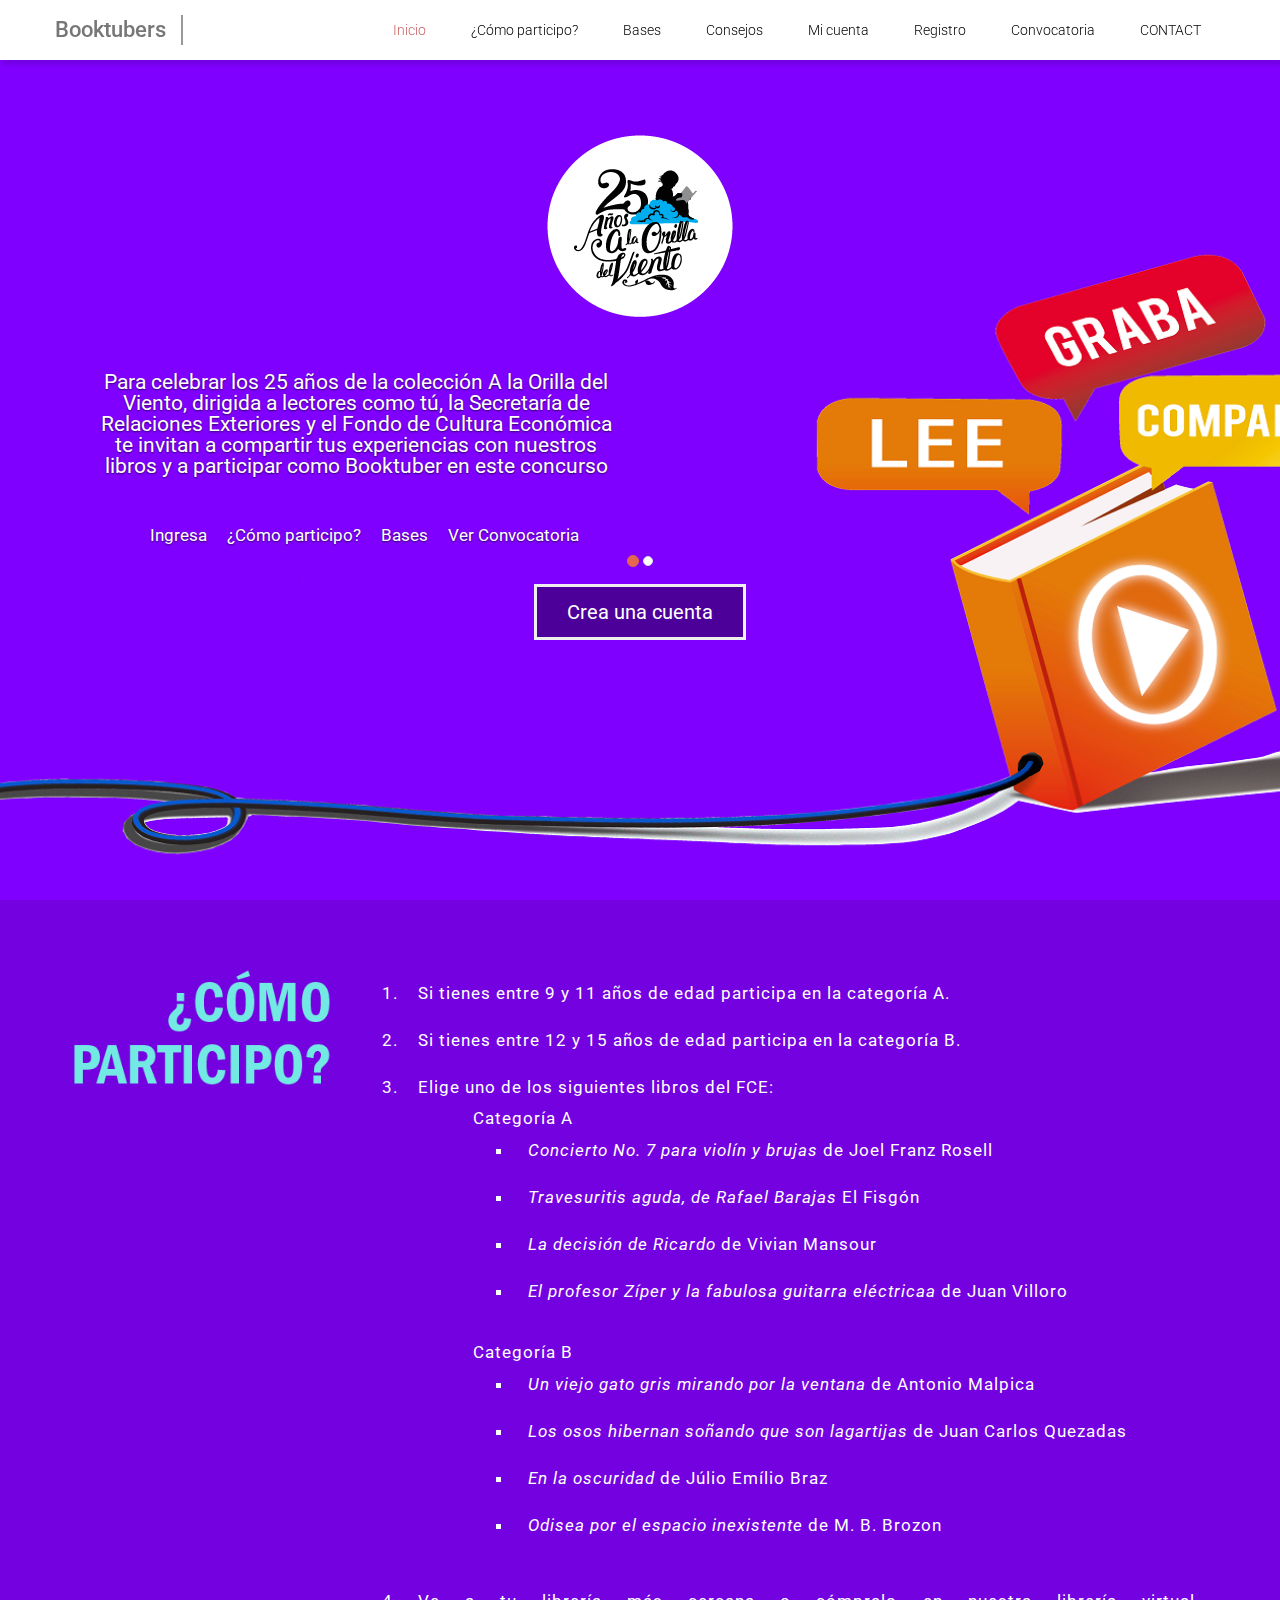
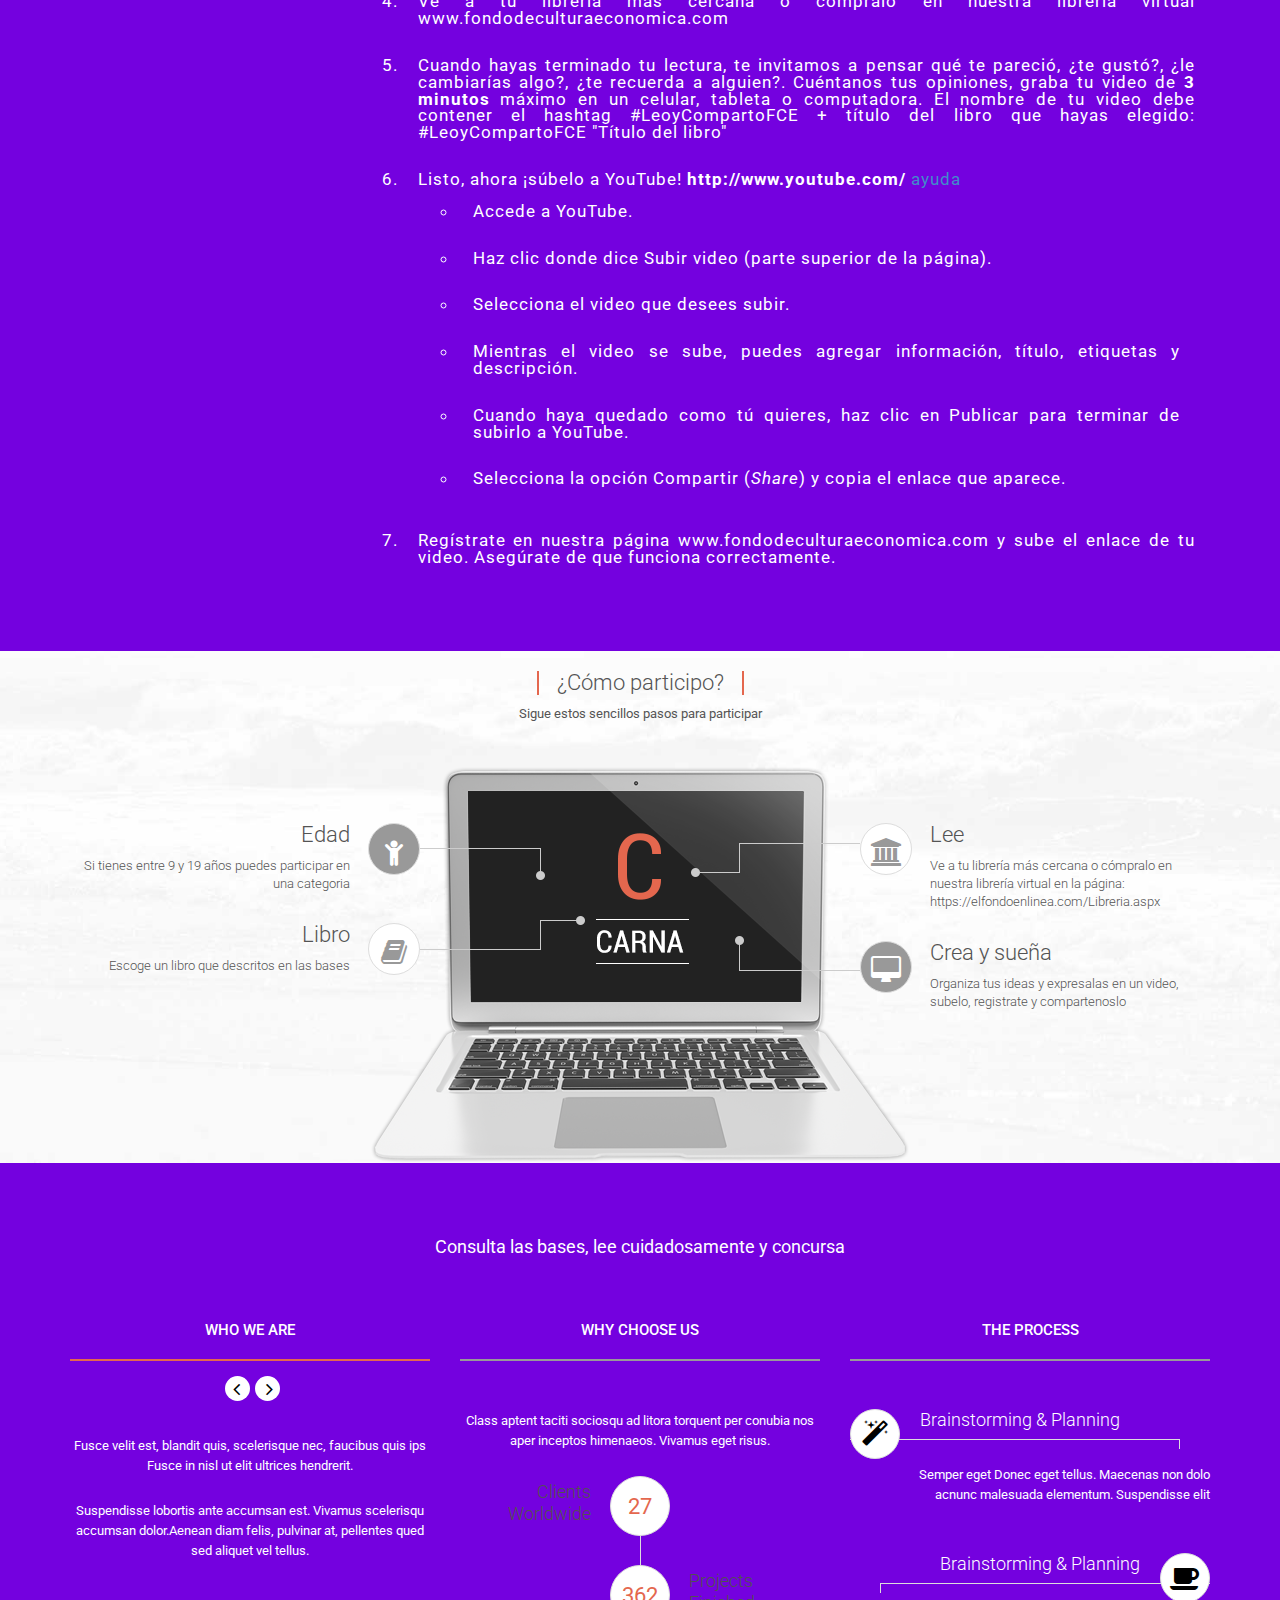
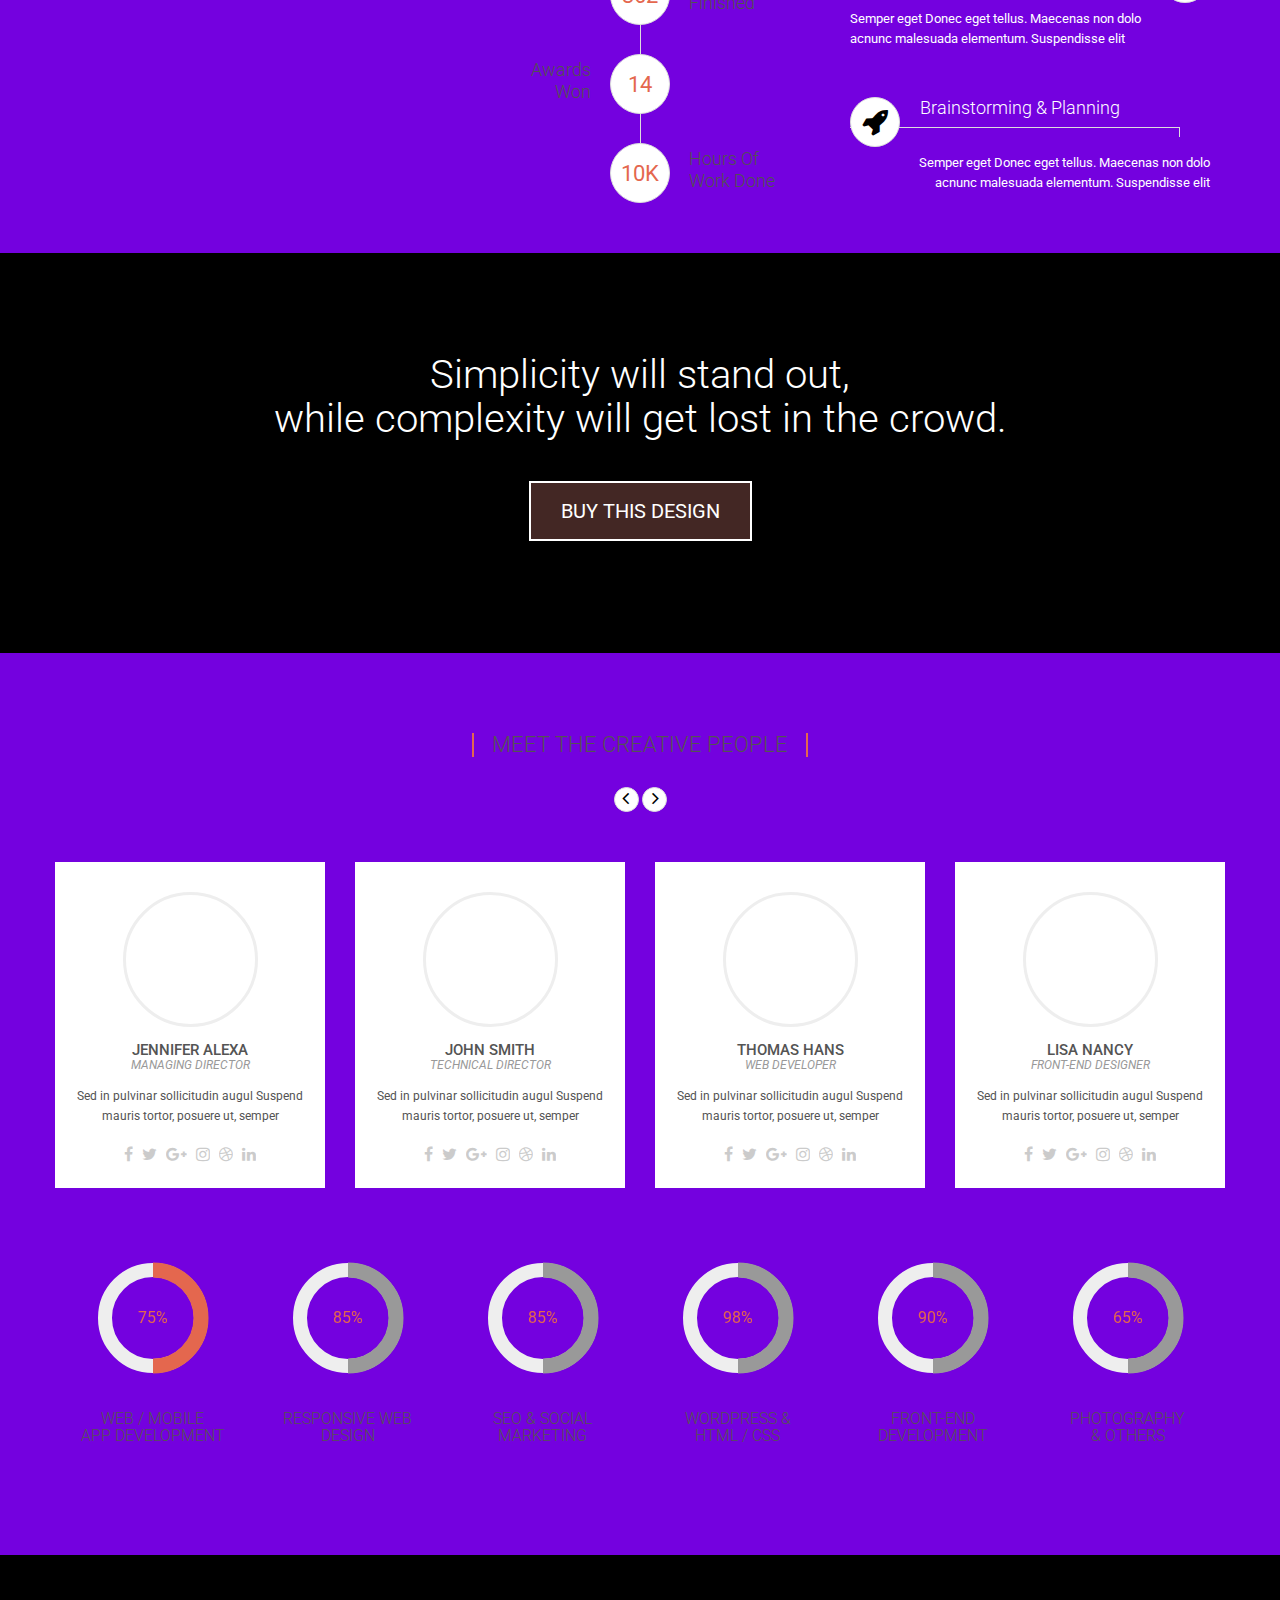
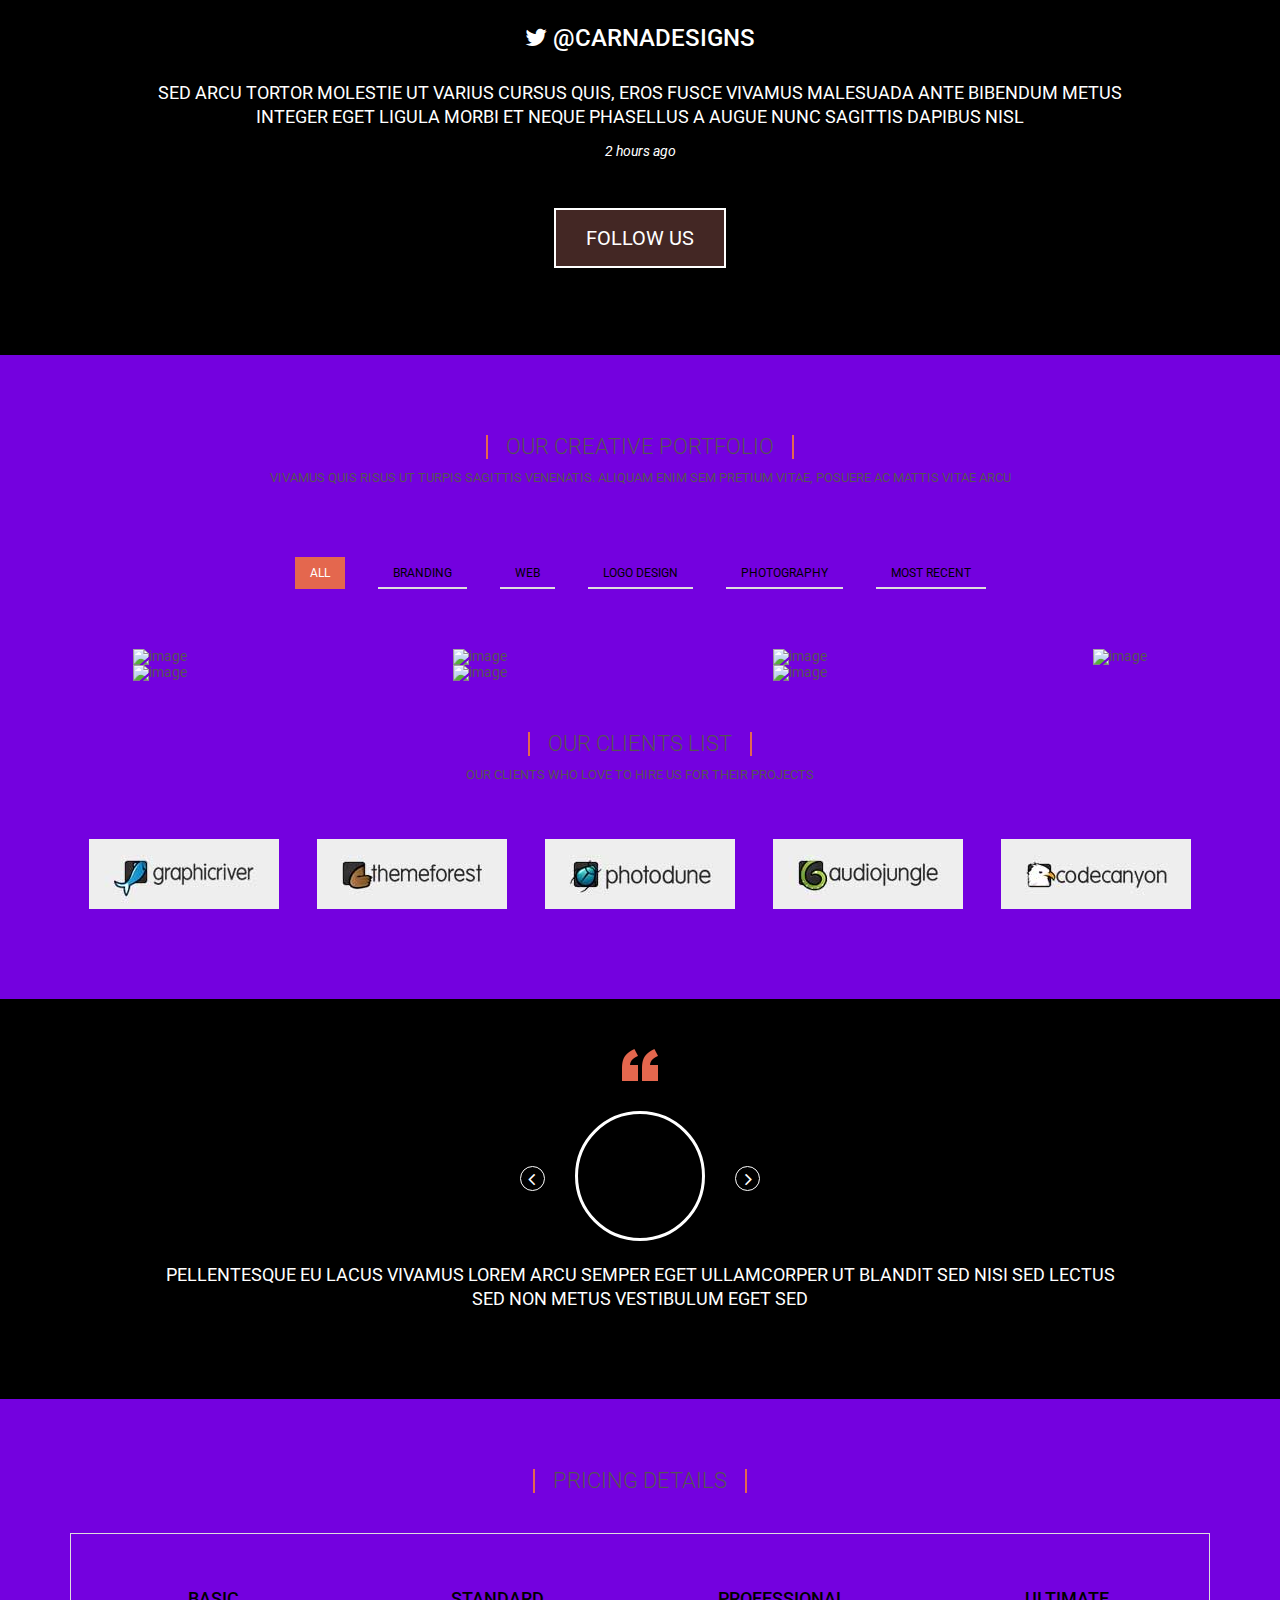
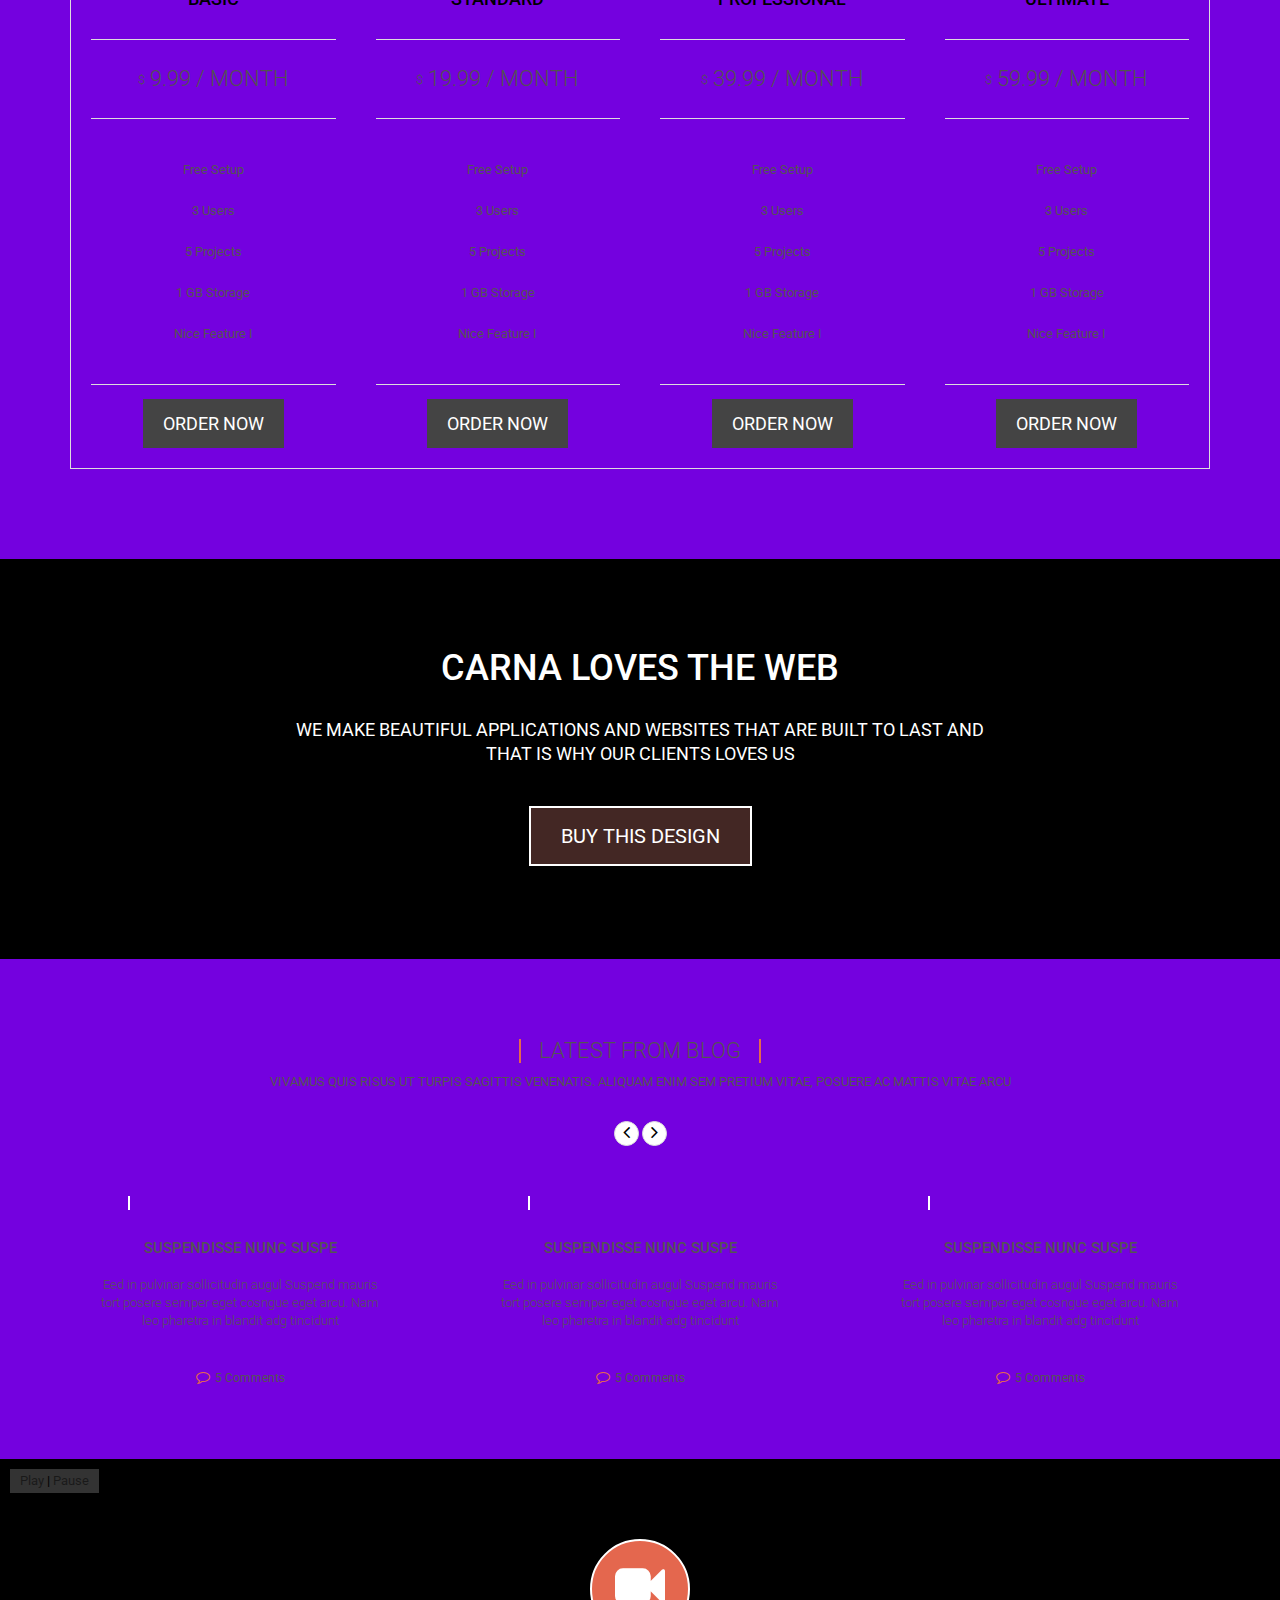
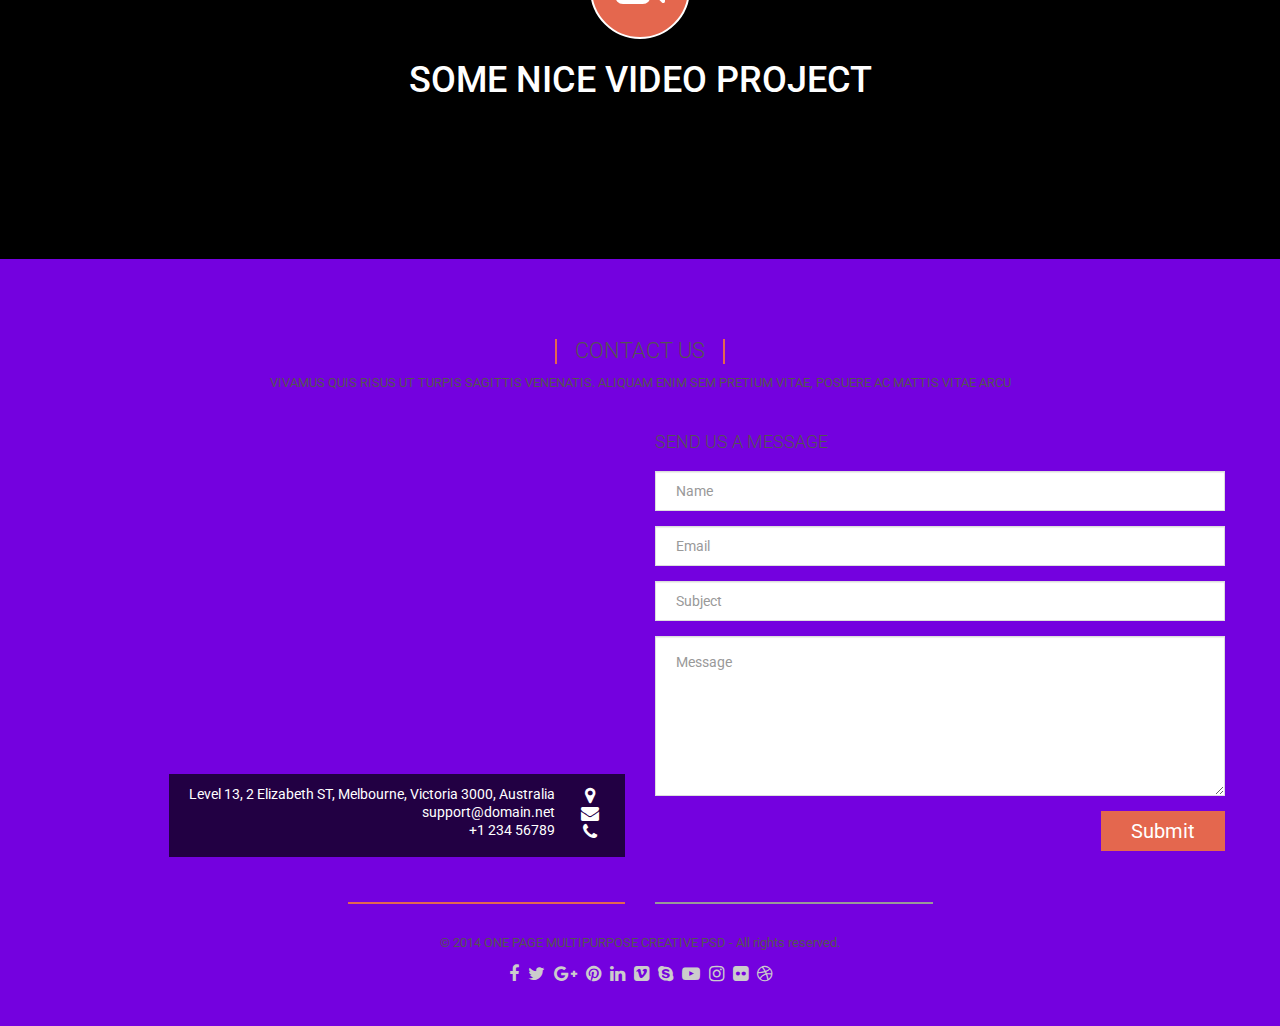
==== pp/index.html @ 2f768684 "pp" ====
<!DOCTYPE html>
<html lang="es">
<head>
<meta http-equiv="content-type" content="text/html; charset=UTF-8">
<!-- Mobile Specific -->
<meta name="viewport" content="width=device-width, initial-scale=1, maximum-scale=1.0, user-scalable=no">
<link rel="shortcut icon" href="images/favicon.png">
<title>Booktubers</title>
<!-- Bootstrap core CSS -->
<link href="css/bootstrap.min.css" rel="stylesheet">

<!-- Just for debugging purposes. Don't actually copy this line! -->
<!--[if lt IE 9]><script src="js/ie8-responsive-file-warning.js"></script><![endif]-->
<!-- HTML5 shim and Respond.js IE8 support of HTML5 elements and media queries -->
<!--[if lt IE 9]>
      <script src="https://oss.maxcdn.com/libs/html5shiv/3.7.0/html5shiv.js"></script>
      <script src="https://oss.maxcdn.com/libs/respond.js/1.4.2/respond.min.js"></script>
    <![endif]-->
<!-- Google Fonts -->
<link href='http://fonts.googleapis.com/css?family=Roboto:400,100italic,300,300italic,400italic,500,500italic,700,700italic,900,900italic' rel='stylesheet' type='text/css'>

<!-- FontAweasome Icon -->
<link  href="css/font-awesome.min.css" rel="stylesheet">
<!-- Custom styles for this template -->
<link href="css/jquery.circliful.css" rel="stylesheet" type="text/css" />
<link href="css/style.css" rel="stylesheet" type="text/css" >
<link href="css/booktubers.css" rel="stylesheet">
</head>
<!-- NAVBAR
================================================== -->
<body>
<div class="navbar-wrapper">
  <div class="navbar navbar-default navbar-static-top" role="navigation">
    <div class="container">
      <div class="navbar-header">
        <button type="button" class="navbar-toggle" data-toggle="collapse" data-target=".navbar-collapse"> <span class="sr-only">Toggle navigation</span> <span class="icon-bar"></span> <span class="icon-bar"></span> <span class="icon-bar"></span> </button>
        <a class="navbar-brand" href="#homeSlider">Booktubers</a> </div>
      <div class="navbar-collapse collapse">
        <ul class="nav navbar-nav">
          <li><a href="#home">Inicio</a></li>
          <li><a href="#comop">¿Cómo participo?</a></li>
          <li><a href="#about">Bases</a></li>
          <li><a href="#team">Consejos</a></li>
          <li><a href="#portfolio">Mi cuenta</a></li>
          <li><a href="#parice">Registro</a></li>
          <li><a href="#blog">Convocatoria</a></li>
          <li><a href="#contact">CONTACT</a></li>
        </ul>
      </div>
    </div>
  </div>
</div>

<!-- Carousel
    images 1600x887================================================== -->

<div id="home">
  <div id="homeSlider" class="carousel slide" data-ride="carousel">
    <div class="carousel-inner">
      <div class="item active" style="background-image:url(images/Recursos/Librito-BT.png);">
        <div class="container">
          <div class="carousel-caption">
            <div class="slide-logo"><img src="images/Recursos/logo-nav.png" alt=""></div>
            <div class="texto-intr">
              <p class="sltext">Para celebrar los 25 años de la colección A la Orilla del Viento, dirigida a lectores como tú, la Secretaría de Relaciones Exteriores y el Fondo de Cultura Económica te invitan a compartir tus experiencias con nuestros libros y a participar como Booktuber en este concurso</p>
              <ul class="lista-nav">
                <li><a href="#">Ingresa</a></li>
                <li><a href="#comop">¿Cómo participo?</a></li>
                <li><a href="#">Bases</a></li>
                <li><a href="#">Ver Convocatoria</a></li>
              </ul>
            </div>
            <a class="getst" href="#" role="button">Crea una cuenta</a> </div>
        </div>
      </div>
      <div class="item" style="background-image:url(images/Recursos/Librito-BT.png);">
        <div class="container">
          <div class="carousel-caption">
            <div class="slide-logo"><img src="images/Recursos/logo-nav.png" alt=""></div>
            <div class="texto-intr">
              <p class="sltext"><ul>
                <li><a href="#">Ingresa</a></li>
                <li><a href="#comop">¿Cómo participo?</a></li>
                <li><a href="#">Bases</a></li>
                <li><a href="#">Ver Convocatoria</a></li>
              </ul></p>
            </div>
            <a class="getst" href="#" role="button">Ver convocatoria</a> </div>
        </div>
      </div>
    </div>
    <!-- Indicators -->
    <ol class="carousel-indicators">
      <li data-target="#homeSlider" data-slide-to="0" class="active"></li>
      <li data-target="#homeSlider" data-slide-to="1"></li>
    </ol>
  </div>
</div>
<!-- /carousel Close -->

<!-- Service Section
    ================================================== -->
<div class="services" id="comop">
  <div class="container">
    <div class="row">
      <div class="col-md-3">
        <img src="images/Recursos/Como2016.png" alt="">
      </div>
      <div class="col-md-9">
        <div class="txt-como">
          <ol>
          	                <li> Si tienes entre 9 y 11 años de edad participa en la categoría A.</li>
          	                <li> Si tienes entre 12 y 15 años de edad participa en la categoría B.</li>
          	                <li> Elige uno de los siguientes libros del FCE:
          		                <ul style=" list-style: none;">
          			                <li><span class="rojo">Categoría A</span>
          				                <ul class="books">
          					                <li><a target="_blank" href="https://www.fondodeculturaeconomica.com/DetalleEd.aspx?ctit=100403L"><i>Concierto No. 7 para violín y brujas</i> de Joel Franz Rosell</a></li>
          					                <li><a target="_blank" href="https://www.fondodeculturaeconomica.com/DetalleEd.aspx?ctit=100338L"><i>Travesuritis aguda, de Rafael Barajas</i> El Fisgón</a></li>
          					                <li><a target="_blank" href="https://www.fondodeculturaeconomica.com/DetalleEd.aspx?ctit=100414L"><i>La decisión de Ricardo</i> de Vivian Mansour</a></li>
          					                <li><a target="_blank" href="https://www.fondodeculturaeconomica.com/DetalleEd.aspx?ctit=100412L"><i>El profesor Zíper y la fabulosa guitarra eléctricaa</i> de Juan Villoro </a></li>
          				                </ul>
          			                <li><span class="rojo">Categoría B</span>
          				                <ul class="books">
          					                <li><a target="_blank" href="https://www.fondodeculturaeconomica.com/DetalleEd.aspx?ctit=100405L"><i>Un viejo gato gris mirando por la ventana</i> de Antonio Malpica</a></li>
          					                <li><a target="_blank" href="https://www.fondodeculturaeconomica.com/DetalleEd.aspx?ctit=100405L"><i>Los osos hibernan soñando que son lagartijas</i> de Juan Carlos Quezadas</a></li>
          					                <li><a target="_blank" href="https://www.fondodeculturaeconomica.com/DetalleEd.aspx?ctit=102700D"><i>En la oscuridad</i> de Júlio Emílio Braz</a></li>
          					                <li><a target="_blank" href="https://www.fondodeculturaeconomica.com/DetalleEd.aspx?ctit=100223L"><i>Odisea por el espacio inexistente</i> de M. B. Brozon</a></li>
          				                </ul>
          			                </li>
          		                </ul>
          	                </li>
          	                <li> Ve a tu librería más cercana o cómpralo en nuestra librería virtual www.fondodeculturaeconomica.com</li>
          	                <li> Cuando hayas terminado tu lectura, te invitamos a pensar qué te pareció, ¿te gustó?, ¿le cambiarías algo?, ¿te recuerda a alguien?. Cuéntanos tus opiniones, graba tu video de <b>3 minutos</b> máximo en un celular, tableta o computadora. El nombre de tu video debe contener el hashtag #LeoyCompartoFCE + título del libro que hayas elegido: #LeoyCompartoFCE "Título del libro"</li>
          	                <li> Listo, ahora ¡súbelo a YouTube! <b>http://www.youtube.com/</b>  <a href="https://support.google.com/youtube/answer/57407?hl=mx" target="_blank" class="ayuda">ayuda</a>
          		                <ul>
          			                <li>Accede a YouTube.</li>
          			                <li>Haz clic donde dice Subir video (parte superior de la página).</li>
          			                <li>Selecciona el video que desees subir.</li>
          			                <li>Mientras el video se sube, puedes agregar información, título, etiquetas y descripción.</li>
          			                <li>Cuando haya quedado como tú quieres, haz clic en Publicar para terminar de subirlo a YouTube.</li>
                                      <li>Selecciona la opción Compartir (<i>Share</i>) y copia el enlace que aparece.</li>
          		                </ul>
          	                </li>
          	                <li> Regístrate en nuestra página www.fondodeculturaeconomica.com y sube el enlace de tu video.
                                  Asegúrate de que funciona correctamente.

          	                </li>
                          <ol>

        </div>
      </div>
    </div>
  </div>
  <div class="feature">
    <div class="container">
      <div class="head_section">
        <h2>¿Cómo participo?</h2>
        <p>Sigue estos sencillos pasos para participar</p>
      </div>
      <div class="feature-content">
        <div class="feature_list left">
          <ul>
            <li class="line1">
              <div class="ficon"><i class="fa fa-child" aria-hidden="true"></i></div>
              <div  class="fcontent">
                <h4>Edad</h4>
                <p>Si tienes entre 9 y 19 años puedes participar en una categoria</p>
              </div>
            </li>
            <li class="line2">
              <div class="ficon"><i class="fa fa-book" aria-hidden="true"></i></div>
              <div  class="fcontent">
                <h4>Libro</h4>
                <p>Escoge un libro que descritos en las bases</p>
              </div>
            </li>
          </ul>
        </div>
        <div class="feature_image"><img src="images/feature_image.png" alt=""></div>
        <div class="feature_list right">
          <ul>
            <li class="line3">
              <div class="ficon"><i class="fa fa-university" aria-hidden="true"></i></div>
              <div  class="fcontent">
                <h4>Lee</h4>
                <p> Ve a tu librería más cercana o cómpralo en nuestra librería virtual en la página: https://elfondoenlinea.com/Libreria.aspx</p>
              </div>
            </li>
            <li class="line4">
              <div class="ficon dark"><i class="fa fa-desktop" aria-hidden="true"></i></div>
              <div  class="fcontent">
                <h4>Crea y sueña</h4>
                <p>Organiza tus ideas y expresalas en un video, subelo, registrate y compartenoslo</p>
              </div>
            </li>
          </ul>
        </div>
      </div>
    </div>
  </div>
</div>
<!-- / Services Close -->

<!-- About Us Section
    ================================================== -->
<div class="aboutus" id="about">
  <div class="container lbla">
    <div class="clientsay">
      <p>Consulta las bases, lee cuidadosamente y concursa</p>
     </div>
    <div class="row">
      <div class="col-md-4">
        <div class="about_item">
          <h3 class="about_title hilight">WHO WE ARE</h3>
          <div class="who_weare">
            <div class="whbanner carousel slide" id="whBanner">
              <!-- Carousel items -->
              <div class="carousel-inner">
                <div class="item active"> <img src="http://placehold.it/768x498" alt=""> </div>
                <!--/item-->
                <div class="item"> <img src="http://placehold.it/768x498" alt=""> </div>
                <!--/item-->
                <div class="item"> <img src="http://placehold.it/768x498" alt=""> </div>
                <!--/item-->
              </div>
              <!--/carousel-inner-->
              <a class="left-control" href="#whBanner" data-slide="prev"><i class="fa fa-angle-left"></i></a> <a class="right-control" href="#whBanner" data-slide="next"><i class="fa  fa-angle-right"></i></a> </div>
            <p>Fusce velit est, blandit quis, scelerisque nec, faucibus quis ips Fusce in nisl ut elit ultrices hendrerit.</p>
            <p>Suspendisse lobortis ante accumsan est. Vivamus scelerisqu accumsan dolor.Aenean diam felis, pulvinar at, pellentes qued sed aliquet vel tellus.</p>
          </div>
        </div>
      </div>
      <div class="col-md-4">
        <div class="choos_us">
          <h3  class="about_title">WHY CHOOSE US</h3>
          <div class="whchoise">
            <p>Class aptent taciti sociosqu ad litora torquent per conubia nos aper inceptos himenaeos. Vivamus eget risus. </p>
            <ul class="timeline">
              <li>
                <div class="timeline-badge">27</div>
                <div class="timeline-panel">
                  <h4>Clients <br>
                    Worldwide</h4>
                </div>
              </li>
              <li class="timeline-inverted">
                <div class="timeline-badge">362</div>
                <div class="timeline-panel">
                  <h4 >Projects <br>
                    Finished</h4>
                </div>
              </li>
              <li>
                <div class="timeline-badge">14</div>
                <div class="timeline-panel">
                  <h4>Awards <br>
                    Won</h4>
                </div>
              </li>
              <li class="timeline-inverted">
                <div class="timeline-badge">10K</div>
                <div class="timeline-panel">
                  <h4 >Hours Of <br>
                    Work Done</h4>
                </div>
              </li>
            </ul>
          </div>
        </div>
      </div>
      <div class="col-md-4">
        <div class="the_process">
          <h3 class="about_title">THE PROCESS</h3>
          <ul class="process">
            <li>
              <div class="process-title">
                <div class="process-badge"><i class="fa fa-magic"></i></div>
                Brainstorming & Planning</div>
              <p>Semper eget Donec eget tellus. Maecenas non dolo acnunc malesuada elementum. Suspendisse elit</p>
            </li>
            <li class="inverted">
              <div class="process-title">
                <div class="process-badge"><i class="fa fa-coffee"></i></div>
                Brainstorming & Planning</div>
              <p>Semper eget Donec eget tellus. Maecenas non dolo acnunc malesuada elementum. Suspendisse elit</p>
            </li>
            <li>
              <div class="process-title">
                <div class="process-badge"><i class="fa fa-rocket"></i></div>
                Brainstorming & Planning</div>
              <p>Semper eget Donec eget tellus. Maecenas non dolo acnunc malesuada elementum. Suspendisse elit</p>
            </li>
          </ul>
        </div>
      </div>
    </div>
  </div>
</div>
<!-- / about us close -->

<!-- Parallax
    ================================================== -->
<div class="parallax parallax_a">
  <div class="container">
    <h2>Simplicity will stand out,<br>
      while complexity will get lost in the crowd.</h2>
    <a href="#" class="plink">BUY THIS DESIGN</a> </div>
</div>
<!-- / Parallax Close Close -->

<!-- Our Team Section
    ================================================== -->
<div class="ourteam" id="team">
  <div class="container">
    <div class="head_section">
      <h2>MEET THE CREATIVE PEOPLE</h2>
      <div class="team-carousel-control"> <a class="left" href="#team-carousel" data-slide="prev"><i class=" fa fa-angle-left"></i></a> <a class="right" href="#team-carousel" data-slide="next"><i class="fa fa-angle-right"></i></a> </div>
    </div>
  </div>
  <div class="container">
    <div class="row">
      <div id="team-carousel" class="carousel slide" data-ride="carousel">
        <div class="carousel-inner">
          <div class="item active">
            <div class="row">
              <div class="col-sm-3">
                <div class="member">
                  <div class="photo"> <img  src="http://placehold.it/178x177" alt="" class="img-circle"  /> </div>
                  <div class="info">
                    <h4 class="name">JENNIFER ALEXA</h4>
                    <span class="designation">MANAGING DIRECTOR</span>
                    <p>Sed in pulvinar sollicitudin augul Suspend mauris tortor, posuere ut, semper</p>
                    <ul class="member_social">
                      <li><a href="#"><i class="fa fa-facebook"></i></a></li>
                      <li><a href="#"><i class="fa fa-twitter"></i></a></li>
                      <li><a href="#"><i class="fa fa-google-plus"></i></a></li>
                      <li><a href="#"><i class="fa fa-instagram"></i></a></li>
                      <li><a href="#"><i class="fa fa-dribbble"></i></a></li>
                      <li><a href="#"><i class="fa fa-linkedin"></i></a></li>
                    </ul>
                  </div>
                </div>
              </div>
              <div class="col-sm-3">
                <div class="member">
                  <div class="photo"> <img  src="http://placehold.it/178x178" alt="" class="img-circle"  /> </div>
                  <div class="info">
                    <h4 class="name">JOHN SMITH</h4>
                    <span class="designation">TECHNICAL DIRECTOR</span>
                    <p>Sed in pulvinar sollicitudin augul Suspend mauris tortor, posuere ut, semper</p>
                    <ul class="member_social">
                      <li><a href="#"><i class="fa fa-facebook"></i></a></li>
                      <li><a href="#"><i class="fa fa-twitter"></i></a></li>
                      <li><a href="#"><i class="fa fa-google-plus"></i></a></li>
                      <li><a href="#"><i class="fa fa-instagram"></i></a></li>
                      <li><a href="#"><i class="fa fa-dribbble"></i></a></li>
                      <li><a href="#"><i class="fa fa-linkedin"></i></a></li>
                    </ul>
                  </div>
                </div>
              </div>
              <div class="col-sm-3">
                <div class="member">
                  <div class="photo"> <img  src="http://placehold.it/178x178" alt="" class="img-circle" /> </div>
                  <div class="info">
                    <h4 class="name">THOMAS HANS</h4>
                    <span class="designation">WEB DEVELOPER</span>
                    <p>Sed in pulvinar sollicitudin augul Suspend mauris tortor, posuere ut, semper</p>
                    <ul class="member_social">
                      <li><a href="#"><i class="fa fa-facebook"></i></a></li>
                      <li><a href="#"><i class="fa fa-twitter"></i></a></li>
                      <li><a href="#"><i class="fa fa-google-plus"></i></a></li>
                      <li><a href="#"><i class="fa fa-instagram"></i></a></li>
                      <li><a href="#"><i class="fa fa-dribbble"></i></a></li>
                      <li><a href="#"><i class="fa fa-linkedin"></i></a></li>
                    </ul>
                  </div>
                </div>
              </div>
              <div class="col-sm-3">
                <div class="member">
                  <div class="photo"> <img  src="http://placehold.it/178x178" alt="" class="img-circle"  /> </div>
                  <div class="info">
                    <h4 class="name">LISA NANCY</h4>
                    <span class="designation">FRONT-END DESIGNER</span>
                    <p>Sed in pulvinar sollicitudin augul Suspend mauris tortor, posuere ut, semper</p>
                    <ul class="member_social">
                      <li><a href="#"><i class="fa fa-facebook"></i></a></li>
                      <li><a href="#"><i class="fa fa-twitter"></i></a></li>
                      <li><a href="#"><i class="fa fa-google-plus"></i></a></li>
                      <li><a href="#"><i class="fa fa-instagram"></i></a></li>
                      <li><a href="#"><i class="fa fa-dribbble"></i></a></li>
                      <li><a href="#"><i class="fa fa-linkedin"></i></a></li>
                    </ul>
                  </div>
                </div>
              </div>
            </div>
          </div>
          <div class="item">
            <div class="row">
              <div class="col-sm-3">
                <div class="member">
                  <div class="photo"> <img  src="http://placehold.it/178x177" alt=""  class="img-circle" /> </div>
                  <div class="info">
                    <h4 class="name">JENNIFER ALEXA</h4>
                    <span class="designation">MANAGING DIRECTOR</span>
                    <p>Sed in pulvinar sollicitudin augul Suspend mauris tortor, posuere ut, semper</p>
                    <ul class="member_social">
                      <li><a href="#"><i class="fa fa-facebook"></i></a></li>
                      <li><a href="#"><i class="fa fa-twitter"></i></a></li>
                      <li><a href="#"><i class="fa fa-google-plus"></i></a></li>
                      <li><a href="#"><i class="fa fa-instagram"></i></a></li>
                      <li><a href="#"><i class="fa fa-dribbble"></i></a></li>
                      <li><a href="#"><i class="fa fa-linkedin"></i></a></li>
                    </ul>
                  </div>
                </div>
              </div>
              <div class="col-sm-3">
                <div class="member">
                  <div class="photo"> <img  src="http://placehold.it/178x178" alt="" class="img-circle"  /> </div>
                  <div class="info">
                    <h4 class="name">JOHN SMITH</h4>
                    <span class="designation">TECHNICAL DIRECTOR</span>
                    <p>Sed in pulvinar sollicitudin augul Suspend mauris tortor, posuere ut, semper</p>
                    <ul class="member_social">
                      <li><a href="#"><i class="fa fa-facebook"></i></a></li>
                      <li><a href="#"><i class="fa fa-twitter"></i></a></li>
                      <li><a href="#"><i class="fa fa-google-plus"></i></a></li>
                      <li><a href="#"><i class="fa fa-instagram"></i></a></li>
                      <li><a href="#"><i class="fa fa-dribbble"></i></a></li>
                      <li><a href="#"><i class="fa fa-linkedin"></i></a></li>
                    </ul>
                  </div>
                </div>
              </div>
              <div class="col-sm-3">
                <div class="member">
                  <div class="photo"> <img  src="http://placehold.it/178x178" alt="" class="img-circle"  /> </div>
                  <div class="info">
                    <h4 class="name">THOMAS HANS</h4>
                    <span class="designation">WEB DEVELOPER</span>
                    <p>Sed in pulvinar sollicitudin augul Suspend mauris tortor, posuere ut, semper</p>
                    <ul class="member_social">
                      <li><a href="#"><i class="fa fa-facebook"></i></a></li>
                      <li><a href="#"><i class="fa fa-twitter"></i></a></li>
                      <li><a href="#"><i class="fa fa-google-plus"></i></a></li>
                      <li><a href="#"><i class="fa fa-instagram"></i></a></li>
                      <li><a href="#"><i class="fa fa-dribbble"></i></a></li>
                      <li><a href="#"><i class="fa fa-linkedin"></i></a></li>
                    </ul>
                  </div>
                </div>
              </div>
              <div class="col-sm-3">
                <div class="member">
                  <div class="photo"> <img  src="http://placehold.it/178x178" alt="" class="img-circle"  /> </div>
                  <div class="info">
                    <h4 class="name">LISA NANCY</h4>
                    <span class="designation">FRONT-END DESIGNER</span>
                    <p>Sed in pulvinar sollicitudin augul Suspend mauris tortor, posuere ut, semper</p>
                    <ul class="member_social">
                      <li><a href="#"><i class="fa fa-facebook"></i></a></li>
                      <li><a href="#"><i class="fa fa-twitter"></i></a></li>
                      <li><a href="#"><i class="fa fa-google-plus"></i></a></li>
                      <li><a href="#"><i class="fa fa-instagram"></i></a></li>
                      <li><a href="#"><i class="fa fa-dribbble"></i></a></li>
                      <li><a href="#"><i class="fa fa-linkedin"></i></a></li>
                    </ul>
                  </div>
                </div>
              </div>
            </div>
          </div>
        </div>
      </div>
    </div>
    <div class="row">
      <div class="col-sm-2">
        <div class="chart-wrap">
          <div class="chart" data-dimension="120" data-text="75%" data-info="" data-width="15" data-fontsize="16" data-percent="75" data-fgcolor="#e4674e" data-bgcolor="#eee"></div>
          <h4>WEB / MOBILE<br>
            APP DEVELOPMENT</h4>
        </div>
      </div>
      <div class="col-sm-2">
        <div class="chart-wrap">
          <div class="chart" data-dimension="120" data-text="85%" data-info="" data-width="15" data-fontsize="16" data-percent="75" data-fgcolor="#999999" data-bgcolor="#eee"></div>
          <h4>RESPONSIVE WEB <br>
            DESIGN</h4>
        </div>
      </div>
      <div class="col-sm-2">
        <div class="chart-wrap">
          <div class="chart" data-dimension="120" data-text="85%" data-info="" data-width="15" data-fontsize="16" data-percent="85" data-fgcolor="#999999" data-bgcolor="#eee"></div>
          <h4>SEO & SOCIAL <br>
            MARKETING</h4>
        </div>
      </div>
      <div class="col-sm-2">
        <div class="chart-wrap">
          <div class="chart" data-dimension="120" data-text="98%" data-info="" data-width="15" data-fontsize="16" data-percent="98" data-fgcolor="#999999" data-bgcolor="#eee"></div>
          <h4>WORDPRESS & <br>
            HTML / CSS</h4>
        </div>
      </div>
      <div class="col-sm-2">
        <div class="chart-wrap">
          <div class="chart" data-dimension="120" data-text="90%" data-info="" data-width="15" data-fontsize="16" data-percent="90" data-fgcolor="#999999" data-bgcolor="#eee"></div>
          <h4>FRONT-END<br>
            DEVELOPMENT</h4>
        </div>
      </div>
      <div class="col-sm-2">
        <div class="chart-wrap">
          <div class="chart" data-dimension="120" data-text="65%" data-info="" data-width="15" data-fontsize="16" data-percent="65" data-fgcolor="#999999" data-bgcolor="#eee"></div>
          <h4>PHOTOGRAPHY<br>
            & OTHERS</h4>
        </div>
      </div>
    </div>
  </div>
</div>
<!-- / our team close -->

<!-- Parallax 02
    ================================================== -->
<div class="parallax parallax_b">
  <div class="container">
    <h3><i class="fa fa-twitter"></i> @CARNADESIGNS</h3>
    <p>SED ARCU TORTOR MOLESTIE UT VARIUS CURSUS QUIS, EROS FUSCE VIVAMUS MALESUADA ANTE BIBENDUM METUS
      INTEGER EGET LIGULA MORBI ET NEQUE PHASELLUS A AUGUE NUNC SAGITTIS DAPIBUS NISL </p>
    <div class="clearfix"></div>
    <span class="twit-time">2 hours ago</span> <a href="#" class="plink">FOLLOW US</a> </div>
</div>
<!-- / Parallax Close Close -->

<!-- PORTFOLIO Section
    ================================================== -->
<div class="portfolio" id="portfolio">
  <div class="container">
    <div class="head_section">
      <h2>OUR CREATIVE PORTFOLIO</h2>
      <p>VIVAMUS QUIS RISUS UT TURPIS SAGITTIS VENENATIS. ALIQUAM ENIM SEM PRETIUM VITAE, POSUERE AC MATTIS VITAE ARCU</p>
    </div>
  </div>
  <div class="folio">
    <ul class="option-set clearfix" id="portfolioFilter">
      <li><a href="#" data-filter="*" class="current">ALL</a></li>
      <li><a href="#" data-filter=".branding">BRANDING</a></li>
      <li><a href="#" data-filter=".web">WEB</a></li>
      <li><a href="#" data-filter=".logo">LOGO DESIGN</a></li>
      <li><a href="#" data-filter=".photography">PHOTOGRAPHY</a></li>
      <li><a href="#" data-filter=".recent">MOST RECENT</a></li>
    </ul>
    <div class="portfolioContainer">
      <div class="item people web">
        <div class="pimg-wrap"> <img src="http://placehold.it/600x450" alt="image">
          <div class="pmask"><a href="#"> <i class="fa fa-leaf"></i> <span>LOGO DESIGN</span> </a></div>
        </div>
      </div>
      <div class="item branding recent">
        <div class="pimg-wrap"> <img src="http://placehold.it/600x450" alt="image">
          <div class="pmask"> <a href="#"> <i class="fa fa-leaf"></i> <span>LOGO DESIGN</span> </a></div>
        </div>
      </div>
      <div class="item people web">
        <div class="pimg-wrap"> <img src="http://placehold.it/600x450" alt="image">
          <div class="pmask"><a href="#"> <i class="fa fa-leaf"></i> <span>LOGO DESIGN</span> </a></div>
        </div>
      </div>
      <div class="item branding photography">
        <div class="pimg-wrap"> <img src="http://placehold.it/600x450" alt="image">
          <div class="pmask"><a href="#"> <i class="fa fa-leaf"></i> <span>LOGO DESIGN</span> </a></div>
        </div>
      </div>
      <div class="item recent web photography">
        <div class="pimg-wrap"> <img src="http://placehold.it/600x450" alt="image">
          <div class="pmask"> <a href="#"> <i class="fa fa-leaf"></i> <span>LOGO DESIGN</span> </a> </div>
        </div>
      </div>
      <div class="item branding logo">
        <div class="pimg-wrap"> <img src="http://placehold.it/600x450" alt="image">
          <div class="pmask"> <a href="#"> <i class="fa fa-leaf"></i> <span>LOGO DESIGN</span> </a></div>
        </div>
      </div>
      <div class="item photography">
        <div class="pimg-wrap"> <img src="http://placehold.it/600x450" alt="image">
          <div class="pmask"> <a href="#"> <i class="fa fa-leaf"></i> <span>LOGO DESIGN</span> </a></div>
        </div>
      </div>
    </div>
  </div>
  <div class="clearfix"></div>
  <div class="container">
    <div class="head_section">
      <h2>OUR CLIENTS LIST</h2>
      <p>OUR CLIENTS WHO LOVE TO HIRE US FOR THEIR PROJECTS</p>
    </div>
    <ul class="client_logo">
      <li><a href="#"><img src="images/logo-01.jpg" alt=""></a></li>
      <li><a href="#"><img src="images/logo-02.jpg" alt=""></a></li>
      <li><a href="#"><img src="images/logo-03.jpg" alt=""></a></li>
      <li><a href="#"><img src="images/logo-04.jpg" alt=""></a></li>
      <li><a href="#"><img src="images/logo-05.jpg" alt=""></a></li>
    </ul>
  </div>
</div>
<!-- / portfolio Close -->

<div class="clearfix"></div>
<!-- Parallax 03
    ================================================== -->
<div class="parallax parallax_c">
  <div class="container">
    <div class="quote-icon"><img alt="" src="images/quote.png"></div>
    <div class="client-feed carousel slide" id="cfeed">
      <!-- Carousel items -->
      <div class="carousel-inner">
        <div class="item active">
          <div class="cfeed-item"> <span class="cfeed-pic"><img src="http://placehold.it/140x140" alt=""></span>
            <div class="clearfix"></div>
            <p>PELLENTESQUE EU LACUS VIVAMUS LOREM ARCU SEMPER EGET ULLAMCORPER UT BLANDIT SED NISI
              SED LECTUS SED NON METUS VESTIBULUM EGET SED </p>
          </div>
        </div>
        <!--/item-->
        <div class="item">
          <div class="cfeed-item"> <span class="cfeed-pic"><img src="http://placehold.it/140x140" alt=""></span>
            <div class="clearfix"></div>
            <p>PELLENTESQUE EU LACUS VIVAMUS LOREM ARCU SEMPER EGET ULLAMCORPER UT BLANDIT SED NISI
              SED LECTUS SED NON METUS VESTIBULUM EGET SED </p>
          </div>
        </div>
        <!--/item-->
        <div class="item">
          <div class="cfeed-item"> <span class="cfeed-pic"><img src="http://placehold.it/140x140" alt=""></span>
            <div class="clearfix"></div>
            <p>PELLENTESQUE EU LACUS VIVAMUS LOREM ARCU SEMPER EGET ULLAMCORPER UT BLANDIT SED NISI
              SED LECTUS SED NON METUS VESTIBULUM EGET SED </p>
          </div>
        </div>
        <!--/item-->
      </div>
      <!--/carousel-inner-->
      <a class="left-control" href="#cfeed" data-slide="prev"><i class="fa fa-angle-left"></i></a> <a class="right-control" href="#cfeed" data-slide="next"><i class="fa  fa-angle-right"></i></a> </div>
  </div>
</div>
<!-- / Parallax Close Close -->

<div class="clearfix"></div>
<!-- PRICE Section
    ================================================== -->
<div class="parice" id="parice">
  <div class=" container">
    <div class="head_section">
      <h2>PRICING DETAILS</h2>
    </div>
    <div class="price-table">
      <div class="row">
        <div class=" col-md-3">
          <div class="price-box">
            <h2 class="ptitle">BASIC</h2>
            <p class="pvalue"><sub>$</sub> 9.99 / MONTH</p>
            <ul class="plist">
              <li>Free Setup</li>
              <li>3 Users</li>
              <li>5 Projects</li>
              <li>1 GB Storage</li>
              <li>Nice Feature I</li>
            </ul>
            <span class="pbottom"> <a href="#">ORDER NOW</a></span> </div>
        </div>
        <div class=" col-md-3">
          <div class="price-box">
            <h2 class="ptitle">STANDARD</h2>
            <p class="pvalue"><sub>$</sub> 19.99 / MONTH</p>
            <ul class="plist">
              <li>Free Setup</li>
              <li>3 Users</li>
              <li>5 Projects</li>
              <li>1 GB Storage</li>
              <li>Nice Feature I</li>
            </ul>
            <span class="pbottom"> <a href="#">ORDER NOW</a></span> </div>
        </div>
        <div class=" col-md-3">
          <div class="price-box">
            <h2 class="ptitle">PROFESSIONAL</h2>
            <p class="pvalue"><sub>$</sub> 39.99 / MONTH</p>
            <ul class="plist">
              <li>Free Setup</li>
              <li>3 Users</li>
              <li>5 Projects</li>
              <li>1 GB Storage</li>
              <li>Nice Feature I</li>
            </ul>
            <span class="pbottom"> <a href="#">ORDER NOW</a></span> </div>
        </div>
        <div class=" col-md-3">
          <div class="price-box">
            <h2 class="ptitle">ULTIMATE</h2>
            <p class="pvalue"><sub>$</sub> 59.99 / MONTH</p>
            <ul class="plist">
              <li>Free Setup</li>
              <li>3 Users</li>
              <li>5 Projects</li>
              <li>1 GB Storage</li>
              <li>Nice Feature I</li>
            </ul>
            <span class="pbottom"> <a href="#">ORDER NOW</a></span> </div>
        </div>
      </div>
    </div>
  </div>
</div>
<!-- / parice Close -->
<div class="clearfix"></div>

<!-- Parallax 04
    ================================================== -->
<div class="parallax parallax_d">
  <div class="container">
    <h2>CARNA LOVES THE WEB</h2>
    <p> WE MAKE BEAUTIFUL APPLICATIONS AND WEBSITES THAT ARE BUILT TO LAST AND
      THAT IS WHY OUR CLIENTS LOVES US </p>
    <div class="clearfix"></div>
    <a href="#" class="plink">BUY THIS DESIGN</a> </div>
</div>
<!-- / Parallax Close Close -->
<div class="clearfix"></div>
<!--BLOG Section
    ================================================== -->
<div class="blog" id="blog">
  <div class="container">
    <div class="head_section">
      <h2>LATEST FROM BLOG</h2>
      <p>VIVAMUS QUIS RISUS UT TURPIS SAGITTIS VENENATIS. ALIQUAM ENIM SEM PRETIUM VITAE, POSUERE AC MATTIS VITAE ARCU</p>
      <div class="blog-carousel-control"> <a class="left fa fa-angle-left" href="#blogCarousel" data-slide="prev"></a> <a class="right fa fa-angle-right" href="#blogCarousel" data-slide="next"></a> </div>
    </div>
    <div class="row">
      <div id="blogCarousel" class="carousel slide" data-ride="carousel">
        <div class="carousel-inner">
          <div class="item active">
            <div class="row">
              <div class="col-sm-4">
                <div class="post-item">
                  <div class="post-headre">
                    <div class="post-seam">
                      <div class="date"> <span>10</span> FEB </div>
                      <div class="auther-pic"><img src="http://placehold.it/140x140" alt=""></div>
                    </div>
                    <div class="post-image"> <a href="#"><i class="fa fa-film"></i></a> <img src="http://placehold.it/740x450" alt="" /></div>
                  </div>
                  <div class="post-content">
                    <h4>SUSPENDISSE NUNC SUSPE</h4>
                    <p>Eed in pulvinar sollicitudin augul Suspend mauris tort
                      posere semper eget cosngue eget arcu. Nam leo
                      pharetra in blandit adg tincidunt</p>
                  </div>
                  <div class="coments"><i class="fa fa-comment-o"></i>5 Comments</div>
                </div>
              </div>
              <div class="col-sm-4">
                <div class="post-item">
                  <div class="post-headre">
                    <div class="post-seam">
                      <div class="date"> <span>10</span> FEB </div>
                      <div class="auther-pic"><img src="http://placehold.it/75x75" alt=""></div>
                    </div>
                    <div class="post-image"> <a href="#"><i class="fa fa-film"></i></a> <img src="http://placehold.it/740x450" alt="" /></div>
                  </div>
                  <div class="post-content">
                    <h4>SUSPENDISSE NUNC SUSPE</h4>
                    <p>Eed in pulvinar sollicitudin augul Suspend mauris tort
                      posere semper eget cosngue eget arcu. Nam leo
                      pharetra in blandit adg tincidunt</p>
                  </div>
                  <div class="coments"><i class="fa fa-comment-o"></i>5 Comments</div>
                </div>
              </div>
              <div class="col-sm-4">
                <div class="post-item">
                  <div class="post-headre">
                    <div class="post-seam">
                      <div class="date"> <span>10</span> FEB </div>
                      <div class="auther-pic"><img src="http://placehold.it/75x75" alt=""></div>
                    </div>
                    <div class="post-image"> <a href="#"><i class="fa fa-film"></i></a> <img src="http://placehold.it/740x450" alt="" /></div>
                  </div>
                  <div class="post-content">
                    <h4>SUSPENDISSE NUNC SUSPE</h4>
                    <p>Eed in pulvinar sollicitudin augul Suspend mauris tort
                      posere semper eget cosngue eget arcu. Nam leo
                      pharetra in blandit adg tincidunt</p>
                  </div>
                  <div class="coments"><i class="fa fa-comment-o"></i>5 Comments</div>
                </div>
              </div>
            </div>
          </div>
          <div class="item">
            <div class="row">
              <div class="col-sm-4">
                <div class="post-item">
                  <div class="post-headre">
                    <div class="post-seam">
                      <div class="date"> <span>10</span> FEB </div>
                      <div class="auther-pic"><img src="http://placehold.it/140x140" alt=""></div>
                    </div>
                    <div class="post-image"> <a href="#"><i class="fa fa-film"></i></a> <img src="http://placehold.it/740x450" alt="" /></div>
                  </div>
                  <div class="post-content">
                    <h4>SUSPENDISSE NUNC SUSPE</h4>
                    <p>Eed in pulvinar sollicitudin augul Suspend mauris tort
                      posere semper eget cosngue eget arcu. Nam leo
                      pharetra in blandit adg tincidunt</p>
                  </div>
                  <div class="coments"><i class="fa fa-comment-o"></i>5 Comments</div>
                </div>
              </div>
              <div class="col-sm-4">
                <div class="post-item">
                  <div class="post-headre">
                    <div class="post-seam">
                      <div class="date"> <span>10</span> FEB </div>
                      <div class="auther-pic"><img src="http://placehold.it/75x75" alt=""></div>
                    </div>
                    <div class="post-image"> <a href="#"><i class="fa fa-film"></i></a> <img src="http://placehold.it/740x450" alt="" /></div>
                  </div>
                  <div class="post-content">
                    <h4>SUSPENDISSE NUNC SUSPE</h4>
                    <p>Eed in pulvinar sollicitudin augul Suspend mauris tort
                      posere semper eget cosngue eget arcu. Nam leo
                      pharetra in blandit adg tincidunt</p>
                  </div>
                  <div class="coments"><i class="fa fa-comment-o"></i>5 Comments</div>
                </div>
              </div>
              <div class="col-sm-4">
                <div class="post-item">
                  <div class="post-headre">
                    <div class="post-seam">
                      <div class="date"> <span>10</span> FEB </div>
                      <div class="auther-pic"><img src="http://placehold.it/75x75" alt=""></div>
                    </div>
                    <div class="post-image"> <a href="#"><i class="fa fa-film"></i></a> <img src="http://placehold.it/740x450" alt="" /></div>
                  </div>
                  <div class="post-content">
                    <h4>SUSPENDISSE NUNC SUSPE</h4>
                    <p>Eed in pulvinar sollicitudin augul Suspend mauris tort
                      posere semper eget cosngue eget arcu. Nam leo
                      pharetra in blandit adg tincidunt</p>
                  </div>
                  <div class="coments"><i class="fa fa-comment-o"></i>5 Comments</div>
                </div>
              </div>
            </div>
          </div>
        </div>
      </div>
    </div>
  </div>
</div>
<!-- / blog Close -->
<div class="clearfix"></div>
<!-- Parallax 05
    ================================================== -->
<div class="parallax parallax_e" id="bgvideo">
  <p id="video-controls" class="videocontrol"><a href="#" class="tubular-play">Play</a> | <a href="#" class="tubular-pause">Pause</a></p>
  <div class="container vicontent"> <a class="video_ic"><i class="fa fa-video-camera"></i></a>
    <div class="clearfix"></div>
    <h2>SOME NICE VIDEO PROJECT</h2>
  </div>
</div>
<!-- / Parallax Close Close -->
<div class="clearfix"></div>
<!-- CONTACT Section
    ================================================== -->
<div class="contact" id="contact">
  <div class="container">
    <div class="head_section">
      <h2>CONTACT US</h2>
      <p>VIVAMUS QUIS RISUS UT TURPIS SAGITTIS VENENATIS. ALIQUAM ENIM SEM PRETIUM VITAE, POSUERE AC MATTIS VITAE ARCU</p>
    </div>
  </div>
  <div class="contact_wrap">
    <div class="row">
      <div class="col-sm-6">
        <div class="map-rap">
          <div id="test1" class="gmap3"></div>
          <div class="map-address">
            <ul>
              <li><i class="fa fa-map-marker"></i> <span>Level 13, 2 Elizabeth ST, Melbourne, Victoria 3000, Australia</span> </li>
              <li> <i class="fa fa-envelope"></i><span> support@domain.net</span></li>
              <li><i class="fa  fa-phone"></i> <span> +1 234 56789 </span></li>
            </ul>
          </div>
        </div>
      </div>
      <div class="col-sm-6">
        <div class="query">
          <h3>SEND US A MESSAGE</h3>
          <form name="mailform" id="mailform" method="post" enctype="multipart/form-data" >
            <div class="form-group">
              <input type="text" class="form-control textfild" name="name" id="name" placeholder="Name">
            </div>
            <div class="form-group">
              <input type="email" name="email" id="email" class="form-control textfild" placeholder="Email">
            </div>
            <div class="form-group">
              <input type="text" name="subject" id="subject" class="form-control textfild" placeholder="Subject">
            </div>
            <div class="form-group">
              <textarea name="textarea" id="textarea" class="form-control textareafild" placeholder="Message"></textarea>
            </div>
            <div class="error"></div>
            <input type="button" value="Submit" class="submit-btn" onClick="ValiDate()">
          </form>
          <div class="mailSuccessDiv"> Your Message Sent Successfully!!! </div>
        </div>
      </div>
    </div>
  </div>
</div>
<!-- / contact Close -->

<!-- FOOTER Section
    ================================================== -->
<div class="footer">
  <div class="container">
    <div class="row">
      <div class="col-xs-6">
        <div class="mborder"></div>
      </div>
      <div class="col-xs-6">
        <div class="qborder"></div>
      </div>
    </div>
    <p>© 2014 ONE PAGE MULTIPURPOSE CREATIVE PSD - All rights reserved. </p>
    <ul>
      <li><a href="#"><i class="fa fa-facebook"></i></a></li>
      <li><a href="#"><i class="fa fa-twitter"></i></a></li>
      <li><a href="#"><i class="fa fa-google-plus"></i></a></li>
      <li><a href="#"><i class="fa fa-pinterest"></i></a></li>
      <li><a href="#"><i class="fa fa-linkedin"></i></a></li>
      <li><a href="#"><i class="fa fa-vimeo-square"></i></a></li>
      <li><a href="#"><i class="fa fa-skype"></i></a></li>
      <li><a href="#"><i class="fa fa-youtube-play"></i></a></li>
      <li><a href="#"><i class="fa fa-instagram"></i></a></li>
      <li><a href="#"><i class="fa fa-flickr"></i></a></li>
      <li><a href="#"><i class="fa fa-dribbble"></i></a></li>
    </ul>
  </div>
</div>
<!-- / contact Close -->

<!-- Bootstrap core JavaScript
    ================================================== -->
<!-- Placed at the end of the document so the pages load faster -->
<script type="text/javascript" src="js/jquery-1.10.2.min.js"></script>
<script type="text/javascript" src="js/bootstrap.min.js"></script>
<script type="text/javascript" src="js/onepagenav.js"></script>
<script type="text/javascript" src="js/jquery.parallax-1.1.3.js"></script>
<script type="text/javascript" src="js/jquery.isotope.min.js"></script>
<script type="text/javascript" src="js/jquery.circliful.js"></script>
<script type="text/javascript" src="js/jquery.tubular.1.0.js"></script>
<script type="text/javascript" src="js/docs.min.js"></script>
<script type="text/javascript" src="http://maps.googleapis.com/maps/api/js?sensor=false"></script>
<script type="text/javascript" src="js/gmap3.js"></script>
<script type="text/javascript">
      $(function(){
        $('#test1').gmap3({
            map:{
              options:{
                center:[19.302427, -99.2077986],
                zoom: 15
              }
            },
            marker:{
              values: [
                [19.302427, -99.2077986], // #1 after average
                [19.302427, -99.2077986] // no group
              ],
              cluster:{
                radius:60,
            		// This style will be used for clusters with more than 20 markers
            		0: {
            		  content: '<div class="cluster cluster-3">CLUSTER_COUNT</div>',
            			width: 60,
            			height: 94
            		}
            	}
            }
          });
      });
</script>
</body>
</html>
---- pp/css/style.css ----
/* GLOBAL STYLES
-------------------------------------------------- */
/* Padding below the footer and lighter body text */

body {
	font-family: 'Roboto', sans-serif;
	color: #545454;
	line-height: 1;
}
img {
	max-width: 100%;
}
p {
	font-size: 13px;
	line-height: 18px;
}
a, a:hover, a:focus {
	outline: none;
	text-decoration: none;
}
/*Transition Animation*/
a, button, .button, .price-box, .service_tiem, .pmask, .pimg-wrap img {
	-webkit-transition: all 300ms cubic-bezier(0.250, 0.250, 0.750, 0.750);
	-moz-transition: all 300ms cubic-bezier(0.250, 0.250, 0.750, 0.750);
	-ms-transition: all 300ms cubic-bezier(0.250, 0.250, 0.750, 0.750);
	-o-transition: all 300ms cubic-bezier(0.250, 0.250, 0.750, 0.750);
	transition: all 300ms cubic-bezier(0.250, 0.250, 0.750, 0.750); /* linear */
}
/* CUSTOMIZE THE NAVBAR
-------------------------------------------------- */

/* Special class on .container surrounding .navbar, used for positioning it into place. */
.navbar-wrapper {
	position: fixed;
	top: 0;
	right: 0;
	left: 0;
	z-index: 2147483647;
}
/* Flip around the padding for proper display in narrow viewports */
.navbar-wrapper .container {
	padding-right: 0;
	padding-left: 0;
}
.navbar-wrapper .navbar {
	padding-right: 15px;
	padding-left: 15px;
}
.navbar-default {
	background-color: #FFFFFF;
	border: none;
	box-shadow: 2px 5px 3px rgba(0,0,0,0.1);
}
.navbar-default .navbar-nav>li>a:hover, .navbar-default .navbar-nav>li>a:focus {
	color: #cc6666;
	background-color: transparent
}
.navbar-default .navbar-nav > li > a._mPS2id-h {
	color: #000;
}
.navbar-default .navbar-nav > li > a._mPS2id-h:hover, .navbar-default .navbar-nav > li > a.mPS2id-highlight {
	color: #CC6666;
}
/* CUSTOMIZE THE HOME SLIDER CAROUSEL
-------------------------------------------------- */
/* Carousel base class */
#home {
	position:relative;
	width:100%;}
#homeSlider.carousel {
	position: relative;
	margin: 0;
	padding: 0;
}
/* Declare heights because of positioning of img element */
#homeSlider.carousel .item {
	width: 100%;
	text-align: center;
	background-color: #333;
	background-size: cover;
}
/* Disabled Carousel Controler */
#homeSlider .carousel-control {
	display: none;
}
/* Position Indicator */
#homeSlider .carousel-indicators {
	bottom: auto;
	margin-top: -50px;
}
/* Since positioning the image, we need to help out the caption */
#homeSlider .carousel-caption {
	z-index: 10;
	left: 0;
	right: 0;
	top: 100px;
	bottom: 0;
}
#homeSlider .slbg {
	position: absolute;
	top: 0;
	height: 100%;
}
.slide-logo {
	margin-left: auto;
	margin-right: auto;
	padding: 15px;
	width: 100px;
	text-shadow: none;
	text-align: center;
}
.slide-logo h1 {
	font-size: 65px;
	font-weight: 700;
	line-height: 1;
	margin-top: 0;
	color: #e4674e;
}
.slide-logo span {
	color: #000;
	border-top: 1px solid #000;
	border-bottom: 1px solid #000;
	font-size: 20px;
}
#homeSlider .sltext {
	margin: 40px 0;
	font-size: 1.5em;
	font-weight: 400;
	line-height: 1;
	width: 40%;
}
#homeSlider .getst {
	border: 3px solid #eeeeee;
	background: rgba(0,0,0,0.4);
	color: #fff;
	padding: 15px 30px;
	font-size: 20px;
	text-shadow: none;
	margin-top: 30px;
	display: inline-block;
}
#homeSlider .getst:hover {
	background: none repeat scroll 0 0 #E4674E;
	color: #FFFFFF;
}
/* SERVICES SECTION
-------------------------------------------------- */
.services {
	float: left;
	position: relative;
	width: 100%;
	overflow: hidden;
	padding-top: 70px;
}
.service_tiem {
	position: relative;
	width: 100%;
	text-align: center;
	background: #fff;
	padding: 20px;
	color: #535353;
	margin-bottom: 15px;
}
.sicon {
	width: 94px;
	height: 94px;
	border-radius: 50%;
	-webkit-border-radius: 50%;
	display: inline-block;
	margin: 15px;
	padding: 5px;
	position: relative;
	border: 1px solid #ddd;
}
.sicon:after {
	background: #fff;
	border-radius: 50%;
	content: "";
	height: 100%;
	left: 0;
	position: absolute;
	top: 0;
	width: 100%;
	-webkit-transition: all 300ms ease;
	-moz-transition: all 300ms ease;
	-ms-transition: all 300ms ease;
	-o-transition: all 300ms ease;
	transition: all 300ms ease;
	-moz-transform: scale(0) rotate(0deg);
	-webkit-transform: scale(0) rotate(0deg);
	-o-transform: scale(0) rotate(0deg);
	-ms-transform: scale(0) rotate(0deg);
	transform: scale(0) rotate(0deg);
}
.sicon:before {
	border: 2px solid #e4674e;
	border-radius: 50%;
	content: "";
	height: 100%;
	left: 0;
	position: absolute;
	top: 0;
	width: 100%;
	z-index: 1;
	opacity: 0;
	-webkit-transition: all 300ms ease;
	-moz-transition: all 300ms ease;
	-ms-transition: all 300ms ease;
	-o-transition: all 300ms ease;
	transition: all 300ms ease;
	-moz-transform: scale(1.5) rotate(0deg);
	-webkit-transform: scale(1.5) rotate(0deg);
	-o-transform: scale(1.5) rotate(0deg);
	-ms-transform: scale(1.5) rotate(0deg);
	transform: scale(1.5) rotate(0deg);
}
.sicon img	 {
	width: 100%;
	position: relative;
	z-index: 1000;
	padding-top: 30px;
}
.service_tiem:hover {
	background: #e4674e;
	color: #fff;
}
.service_tiem:hover .sicon {
	border: none;
}
.service_tiem:hover .sicon:after {
	-moz-transform: scale(1.1) rotate(0deg);
	-webkit-transform: scale(1.1) rotate(0deg);
	-o-transform: scale(1.1) rotate(0deg);
	-ms-transform: scale(1.1) rotate(0deg);
	transform: scale(1.1) rotate(0deg);
}
.service_tiem:hover .sicon:before {
	opacity: 1;
	-moz-transform: scale(1) rotate(0deg);
	-webkit-transform: scale(1) rotate(0deg);
	-o-transform: scale(1) rotate(0deg);
	-ms-transform: scale(1) rotate(0deg);
	transform: scale(1) rotate(0deg);
}
.service_tiem:hover .sicon img {
	color: #000;
}
.service_tiem h2 {
	text-transform: uppercase;
	font-size: 15px;
	font-weight: 400;
	margin-top: 10px;
}
.service_tiem p {
	font-size: 13px;
	font-weight: 300;
	line-height: 20px;
	margin-bottom: 23px;
}
.service_tiem .more {
	color: #000;
	border: 1px solid #999999;
	font-size: 20px;
	line-height: 20px;
	width: 25px;
	height: 25px;
	display: inline-block;
	border-radius: 50%;
	-webkit-border-radius: 50%;
	text-align: center;
}
.service_tiem .more .fa {
	padding-top: 1px;
	padding-left: 2px;
}
.service_tiem:hover .more {
	border-color: #fff;
	color: #fff;
}
/* FEATURE SECTION */
.feature {
	float: left;
	position: relative;
	width: 100%;
	background: url(../images/bg03.jpg) center top no-repeat;
	margin-top: 60px;
	background-size: cover;
}
.head_section {
	position: relative;
	width: 100%;
	text-align: center;
	padding-bottom: 30px;
}
.head_section h2 {
	border-left: 2px solid #e4674e;
	border-right: 2px solid #e4674e;
	padding: 0 18px;
	display: inline-block;
	font-size: 22px;
	font-weight: 300;
}
/*feature Content */
.feature-content {
	position: relative;
	width: 100%;
	text-align: center;
}
.feature_image {
	position: relative;
	display: inline-block;
	max-width: 538px;
	text-align: center;
}
.feature_list {
	width: 50%;
	position: absolute;
	z-index: 10;
	left: 0;
	top: 0;
}
.feature_list ul {
	position: relative;
	margin: 0;
	padding: 30px 0 0 0;
}
.feature_list ul li {
	display: list-item;
	list-style: none;
	padding-right: 220px;
	margin-top: 30px;
	position: relative;
}
.feature_list ul li h4 {
	font-weight: 300;
	font-size: 22px;
}
.feature_list ul li p {
	font-weight: 300;
	font-size: 13px;
}
.feature_list .ficon {
	float: right;
	height: 52px;
	width: 52px;
	border: 1px solid #dddddd;
	padding: 10px;
	background: #fff;
	text-align: center;
	color: #999;
	-webkit-border-radius: 26px 26px 26px 26px;
	border-radius: 26px 26px 26px 26px;
}
.feature_list .line1 .ficon, .feature_list .line4 .ficon {
	background-color: #999999;
	color: #fff;
	-webkit-border-radius: 26px 26px 26px 26px;
	border-radius: 26px 26px 26px 26px;
}
.feature_list .ficon i {
	font-size: 28px;
	line-height: 36px;
}
.feature_list .fcontent {
	padding-right: 70px;
}
.feature_list.left {
	right: 50%;
	text-align: right;
}
.feature_list.right {
	left: 50%;
	text-align: left;
}
.feature_list.right ul li {
	padding-left: 220px;
	padding-right: 0;
	margin-top: 30px;
}
.feature_list.right .ficon {
	float: left;
}
.feature_list.right .fcontent {
	padding-right: 0;
	padding-left: 70px;
}
.feature_list ul li:before {
}
.feature_list ul li.line1:after {
	background: url(../images/line01.png) 0 0 no-repeat;
	content: "";
	position: absolute;
	right: 0;
	top: 25px;
	width: 220px;
	height: 32px;
}
.feature_list ul li.line2:after {
	background: url(../images/line02.png) 0 0 no-repeat;
	content: "";
	position: absolute;
	right: 0;
	top: -7px;
	width: 220px;
	height: 34px;
}
.feature_list ul li.line3:after {
	background: url(../images/line03.png) right 0 no-repeat;
	content: "";
	position: absolute;
	left: 0;
	top: 20px;
	width: 220px;
	height: 34px;
}
.feature_list ul li.line4:after {
	background: url(../images/line04.png) right 0 no-repeat;
	content: "";
	position: absolute;
	left: 0;
	top: -5px;
	width: 220px;
	height: 35px;
}
/* MARKETING CONTENT
-------------------------------------------------- */
/* Pad the edges of the mobile views a bit */
.marketing {
	padding-right: 15px;
	padding-left: 15px;
}
/* Center align the text within the three columns below the carousel */
.marketing .col-lg-4 {
	margin-bottom: 20px;
	text-align: center;
}
.marketing h2 {
	font-weight: normal;
}
.marketing .col-lg-4 p {
	margin-right: 10px;
	margin-left: 10px;
}
/* Featurettes
------------------------- */

.featurette-divider {
	margin: 80px 0; /* Space out the Bootstrap <hr> more */
}
/* Thin out the marketing headings */
.featurette-heading {
	font-weight: 300;
	line-height: 1;
	letter-spacing: -1px;
}
/* ABOUT US
---------------------------------------------------*/

.aboutus {
	float: left;
	position: relative;
	width: 100%;
	overflow: hidden;
	padding-top: 70px;
}
.clientsay {
	position: relative;
	max-width: 880px;
	display: block;
	text-align: center;
	padding: 0;
	margin: 0 auto 30px;
	color:#ffffff;
}
.quote-icon {
	padding-bottom: 30px;
}
.clientsay p {
	font-size: 18px;
	line-height: 28px;
	margin-bottom: 30px;
}
.sepceby {
	font-size: 12px;
	text-transform: uppercase;
	font-style: italic;
	font-weight: 300;
	color: #999999;
}
.sepceby strong {
	color: #e4664c;
}
/* about item */
.about_item, .choos_us .the_process {
	position: relative;
	width: 100%;
}
.about_title {
	font-size: 15px;
	line-height: 18px;
	border-bottom: 2px solid #999;
	margin: 30px 0 50px 0;
	padding-bottom: 20px;
	text-align: center;
}
.about_title.hilight {
	border-color: #e4674e;
}
.who_weare {
	position: relative;
	width: 100%;
}
.whbanner {
	position: relative;
	width: 100%;
	margin-bottom: 25px;
}
.left-control, .right-control {
	width: 25px;
	height: 25px;
	text-align: center;
	border-radius: 50%;
	-webkit-border-radius: 50%;
	padding: 0;
	position: absolute;
	bottom: 10px;
	left: 50%;
	z-index: 100;
	background: #fff;
	font-size: 20px;
	color: #000000;
}
.left-control:hover, .right-control:hover {
	color: #e4674e;
}
.left-control {
	margin-left: -25px;
}
.right-control {
	margin-left: 5px;
}
.whbanner .left-control .fa {
	padding-right: 3px;
	padding-top: 3px;
}
.whbanner .right-control .fa {
	padding-left: 3px;
	padding-top: 3px;
}
.who_weare p, .whchoise p {
	font-size: 13px;
	line-height: 20px;
	text-align: center;
	margin-bottom: 25px;
}
.whchoise {
	position: relative;
	width: 100%;
}
.timeline {
	list-style: none;
	padding: 0;
	position: relative;
}
.timeline:before {
	top: 0;
	bottom: 0;
	position: absolute;
	content: " ";
	width: 1px;
	background-color: #dddddd;
	left: 50%;
}
.timeline > li {
	margin-bottom: 35px;
	position: relative;
}
.timeline > li:before, .timeline > li:after {
	content: " ";
	display: table;
}
.timeline > li:after {
	clear: both;
}
.timeline > li:before, .timeline > li:after {
	content: " ";
	display: table;
}
.timeline > li:after {
	clear: both;
}
.timeline > li > .timeline-panel {
	width: 46%;
	float: left;
	padding-right: 30px;
	position: relative;
	text-align: right;
}
.timeline > li > .timeline-badge {
	color: #e4674e;
	width: 60px;
	height: 60px;
	line-height: 60px;
	font-size: 22px;
	text-align: center;
	position: absolute;
	top: 0;
	left: 50%;
	margin-left: -30px;
	background-color: #fff;
	border: 1px solid #dddddd;
	z-index: 100;
	border-radius: 50%;
}
.timeline > li.timeline-inverted > .timeline-panel {
	float: right;
	text-align: left;
	padding-left: 30px;
}
.timeline-panel h4 {
	color: #525252;
	font-size: 18px;
	line-height: 22px;
	margin: 0;
	padding: 5px;
	font-weight: 300;
}
.process {
	position: relative;
	width: 100%;
	list-style: none;
	padding: 0;
}
.process li {
	float: left;
	width: 100%;
	display: list-item;
	list-style: none;
	position: relative;
	margin-bottom: 40px;
}
.process-badge {
	position: absolute;
	left: 0;
	bottom: -20px;
	width: 50px;
	height: 50px;
	border-radius: 50%;
	-webkit-border-radius: 50%;
	border: 1px solid #ddd;
	text-align: center;
	font-size: 28px;
	line-height: 50px;
	color: #000;
	background: #fff;
}
.process-title {
	border-bottom: 1px solid #ddd;
	text-align: center;
	font-size: 18px;
	font-weight: 300;
	padding-bottom: 10px;
	margin: 0 30px 25px 0;
	text-align: left;
	padding-left: 70px;
	position: relative;
}
.process-title:after {
	height: 10px;
	width: 1px;
	background: #ddd;
	right: 0;
	bottom: -10px;
	position: absolute;
	content: ""
}
.process li p {
	max-width: 90%;
	float: right;
	text-align: right;
	font-size: 13px;
	line-height: 20px;
}
.process li.inverted .process-title {
	text-align: right;
	padding-left: 0;
	padding-right: 70px;
	margin: 0 0 25px 30px;
}
.process li.inverted .process-title:after {
	right: auto;
	left: 0;
}
.process li.inverted .process-badge {
	left: auto;
	right: 0;
}
.process li.inverted p {
	float: left;
	text-align: left;
}
/* Our Team
----------------------------------- */
.ourteam {
	float: left;
	width: 100%;
	position: relative;
	padding-top: 60px;
}
.team-carousel-control {
	position: relative;
	width: 100%;
	text-align: center;
	padding: 20px 0;
	display: block;
}
.team-carousel-control a {
	width: 25px;
	height: 25px;
	border-radius: 50%;
	border: 1px solid #ddd;
	background: #fff;
	text-align: center;
	font-size: 20px;
	line-height: 20px;
	color: #000;
	display: inline-block;
}
.team-carousel-control a:hover {
	background: #e4674e;
	color: #fff;
	border-color: #e4674e;
}
.team-carousel-control .fa-angle-left {
	padding-right: 2px;
}
.team-carousel-control .fa-angle-right {
	padding-left: 2px;
}
.member {
	background: #fff;
	padding: 15px;
}
.member .photo {
	width: 135px;
	height: 135px;
	margin: 15px auto;
	border-radius: 50%;
	-webkit-border-radius: 50%;
	border: 3px solid #eeeeee;
	overflow: hidden;
}
.member .photo img {
	border-radius: 50%;
	-webkit-border-radius: 50%;
}
.member .info {
	position: relative;
	width: 100%;
}
.member .name {
	text-align: center;
	font-size: 15px;
	text-transform: uppercase;
	margin: 0;
	display: block;
}
.member .designation {
	display: block;
	font-size: 12px;
	font-style: italic;
	color: #999999;
	text-align: center;
	text-transform: uppercase;
	margin-bottom: 15px;
}
.member p {
	font-size: 12px;
	line-height: 20px;
	font-weight: 400;
	text-align: center;
}
.member ul {
	display: block;
	position: relative;
	padding: 0;
	text-align: center;
	margin-top: 20px;
}
.member ul li {
	display: inline-block;
	list-style: none;
}
.member ul li a {
	color: #999;
	margin: 3px;
	font-size: 16px;
	opacity: 0.5;
}
.member ul li a:hover {
	opacity: 1;
}
.member:hover .photo {
	border-color: #fff;
}
.member:hover {
	background: #e4674e;
	color: #fff;
}
.member:hover .designation, .member:hover a {
	color: #fff;
}
/*chart */
.chart-wrap {
	text-align: center;
	width: 100%;
	padding: 40px 0;
}
.chart {
	position: relative;
	width: 120px;
	left: 50%;
	margin: 30px 0 30px -60px;
}
.chart-wrap h4 {
	font-size: 16px;
	font-weight: 300;
}
/* PORTFOLIO
-----------------------------------*/
/**** Isotope Filtering ****/
.isotope-item {
	z-index: 2;
}
.isotope-hidden.isotope-item {
	pointer-events: none;
	z-index: 1;
}
/**** Isotope CSS3 transitions ****/
.isotope, .isotope .isotope-item {
	-webkit-transition-duration: 0.8s;
	-moz-transition-duration: 0.8s;
	-ms-transition-duration: 0.8s;
	-o-transition-duration: 0.8s;
	transition-duration: 0.8s;
}
.isotope {
	-webkit-transition-property: height, width;
	-moz-transition-property: height, width;
	-ms-transition-property: height, width;
	-o-transition-property: height, width;
	transition-property: height, width;
}
.isotope .isotope-item {
	-webkit-transition-property: -webkit-transform, opacity;
	-moz-transition-property: -moz-transform, opacity;
	-ms-transition-property: -ms-transform, opacity;
	-o-transition-property: -o-transform, opacity;
	transition-property: transform, opacity;
}
/**** disabling Isotope CSS3 transitions ****/
.isotope.no-transition, .isotope.no-transition .isotope-item, .isotope .isotope-item.no-transition {
	-webkit-transition-duration: 0s;
	-moz-transition-duration: 0s;
	-ms-transition-duration: 0s;
	-o-transition-duration: 0s;
	transition-duration: 0s;
}
/* disable CSS transitions for containers with infinite scrolling */
.isotope.infinite-scrolling {
	-webkit-transition: none;
	-moz-transition: none;
	-ms-transition: none;
	-o-transition: none;
	transition: none;
}
/**** Isotope styles Close ****/
.portfolio {
	position: relative;
	float: left;
	width: 100%;
	padding-top: 60px;
}
.folio {
	position: relative;
	width: 100%;
	float: left;
	text-align: center;
}
.option-set {
	margin: 0;
	padding: 15px 0;
	position: relative;
	text-align: center;
}
.option-set li {
	list-style: none;
	display: inline-block;
}
.option-set li a {
	display: block;
	font-size: 12px;
	padding: 10px 15px 8px;
	position: relative;
	color: #000;
	border-bottom: 2px solid #ddd;
	text-transform: uppercase;
	margin: 15px;
	text-align: center;
}
.option-set li a.current, .option-set li a:hover {
	background-color: #e4674e;
	color: #fff;
	padding: 10px 15px;
	border: none;
}
.portfolioContainer {
	float: left;
	width: 100%;
	margin: 30px 0;
	padding: 0;
}
.portfolioContainer .item {
	float: left;
	width:25%;
}
.pimg-wrap {
	position: relative;
	overflow: hidden;
	width: 100%;
	height: 100%;
}
.pimg-wrap img {
	width:100%;
}
.pmask {
	left: 0;
	top: 0;
	position: absolute;
	padding-top: 32%;
	width: 100%;
	height: 100%;
	z-index: 1000;
	background: rgba(0,0,0,0.6);
	opacity: 0;
	visibility: hidden;
}
.pimg-wrap a {
	display: block;
	color: #fff;
	text-transform: uppercase;
	-moz-transform: scale(0);
	-webkit-transform: scale(0);
	-o-transform: scale(0);
	-ms-transform: scale(0);
	transform: scale(0);
}
.pimg-wrap a i {
	color: #e4664d;
	display: block;
	padding-bottom: 5px;
}
.pimg-wrap:hover img {
	-moz-transform: scale(2);
	-webkit-transform: scale(2);
	-o-transform: scale(2);
	-ms-transform: scale(2);
	transform: scale(2);
	opacity: 0;
}
.pimg-wrap:hover .pmask {
	visibility: visible;
	opacity: 1;
}
.pimg-wrap:hover a {
	-moz-transform: scale(1);
	-webkit-transform: scale(1);
	-o-transform: scale(1);
	-ms-transform: scale(1);
	transform: scale(1);
}
.container-fluid >div>div{
	margin:0;
	padding:0;
}
/* Client Logo */
.client_logo {
	position: relative;
	width: 100%;
	text-align: center;
	padding: 0;
	margin: 0;
}
.client_logo li {
	float: left;
	width: 20%;
	position: relative;
	list-style: none;
	display: inline-block;
	margin-bottom: 15px;
}
.client_logo li a {
	display: block;
	margin: 15px;
}
/* PRICE PAGE
-----------------------------------*/

.parice {
	position: relative;
	float: left;
	width: 100%;
	padding-top: 50px;
}
.price-table {
	position: relative;
	border: 1px solid #ddd;
	padding: 0 15px;
	margin-bottom: 30px;
}
.price-box {
	position: relative;
	border: 5px solid rgba(0,0,0,0);
	width: 100%;
	text-align: center;
	cursor: default;
}
.ptitle {
	font-size: 18px;
	color: #000;
	padding: 30px 0;
	border-bottom: 1px solid #ddd;
}
.pvalue {
	font-size: 22px;
	font-weight: 300;
	color: #525252;
	padding: 20px 0;
}
.pvalue sub {
	font-size: 60%;
	bottom: 2px;
}
.plist {
	position: relative;
	margin: 0;
	padding: 30px 0;
	list-style: none;
	border-bottom: 1px solid #ddd;
	border-top: 1px solid #ddd;
}
.plist li {
	display: list-item;
	padding: 14px 0;
	font-size: 13px;
}
.pbottom {
	display: block;
	position: relative;
	padding: 30px 0;
}
.pbottom a {
	font-size: 18px;
	background: #444444;
	color: #fff;
	padding: 14px 20px;
	text-align: center;
}
.pbottom a:hover {
	background: #fff;
	color: #e4674e;
}
.price-box:hover {
	-moz-transform: scale(1.1);
	-webkit-transform: scale(1.1);
	-o-transform: scale(1.1);
	-ms-transform: scale(1.1);
	transform: scale(1.1);
	background: #e4674e;
	border: 5px solid rgba(221,221,221,1);
	color: #fff;
}
.price-box:hover .pvalue, .price-box:hover .ptitle {
	color: #fff;
}
/* BLOG PAGE
-----------------------------------*/
.blog {
	position: relative;
	float: left;
	width: 100%;
	padding-top: 60px;
}
.blog-carousel-control {
	position: relative;
	width: 100%;
	text-align: center;
	padding: 20px 0;
	display: block;
}
.blog-carousel-control a {
	width: 25px;
	height: 25px;
	border-radius: 50%;
	border: 1px solid #ddd;
	background: #fff;
	text-align: center;
	font-size: 20px;
	line-height: 20px;
	color: #000;
}
.blog-carousel-control a .fa {
	line-height: 2px;
}
.blog-carousel-control a:hover {
	background: #e4674e;
	color: #fff;
	border-color: #e4674e;
}
.post-item {
	float: left;
	width: 100%;
	overflow: hidden;
	margin-bottom: 15px;
}
.post-headre {
	position: relative;
	width: 100%;
	overflow: hidden;
}
.post-seam {
	position: absolute;
	left: 0;
	bottom: 0;
	width: 75px;
	border-top: 2px solid #fff;
	border-right: 2px solid #fff;
	z-index: 10000;
}
.post-seam .date {
	background: #e4674e;
	color: #FFF;
	width: 100%;
	text-align: center;
	font-size: 16PX;
	font-weight: 300;
	padding: 10px 0;
}
.post-seam .date span {
	display: block;
	font-size: 26px;
}
.post-seam .auther-pic {
	display: block;
}
.post-image {
	position: relative;
	width: 100%;
	overflow: hidden;
}
.post-image a {
	left: 0;
	top: 0;
	position: absolute;
	width: 100%;
	height: 100%;
	z-index: 1000;
	background: rgba(0,0,0,0.6);
	padding-top: 32%;
	color: #fff;
	text-transform: uppercase;
	opacity: 0;
	visibility: hidden;
	text-align: center;
}
.post-image a i {
	color: #fff;
	display: block;
	padding-bottom: 5px;
	font-size: 30px;
}
.post-image:hover a {
	visibility: visible;
	opacity: 1;
}
.post-content {
	text-align: center;
	padding: 20px 0;
	display: block;
}
.post-content h4 {
	font-size: 15px;
}
.post-content p {
	font-weight: 300;
	padding: 10px 10%;
}
.post-item .coments {
	display: block;
	text-align: center;
	font-size: 12px;
}
.post-item i {
	font-size: 14px;
	margin-right: 5px;
	color: #e4674e;
}
/* CONTACT PAGE
--------------------------------*/
.contact {
	position: relative;
	float: left;
	width: 100%;
	padding-top: 60px;
}
.contact_wrap {
	position: relative;
	width: 100%;
	overflow: hidden;
}
.map-rap {
	position: relative;
}
.gmap3 {
	width: 100%;
	height: 440px;
}
.cluster {
	color: #FFFFFF;
	text-align: center;
	font-size: 0;
	font-weight: bold;
}
.cluster-3 {
	background-image: url(../images/m3.png);
	line-height: 100px;
	width: 60px;
	height: 94px;
}
.map-address {
	position: absolute;
	z-index: 2147483646;
	right: 0;
	bottom: 15px;
	padding: 10px 20px;
	background: rgba(0,0,0,0.7);
	color: #fff;
}
.map-address ul {
	position: relative;
	padding: 0;
	list-style: none;
}
.map-address ul li {
	display: list-item;
	text-align: right;
	margin: 3px 0;
	clear: both;
}
.map-address ul li i {
	float: right;
	margin-left: 10px;
	font-size: 18px;
	width: 30px;
	text-align: center;
}
.map-address ul li span {
	padding-right: 10px;
}
.query {
	position: relative;
	max-width: 570px;
}
.query h3 {
	font-size: 18px;
	font-weight: 300;
	margin: 0;
	padding-bottom: 20px;
}
.query input.textfild {
	border: 1px solid#ddd;
	border-radius: 0;
	-webkit-border-radius: 0;
	padding: 5px 20px;
	height: 40px;
	color: #525252;
	font-size: 14px;
}
.query textarea.textareafild {
	border: 1px solid#ddd;
	border-radius: 0;
	-webkit-border-radius: 0;
	padding: 15px 20px;
	height: 160px;
	color: #525252;
	font-size: 14px;
}
.submit-btn {
	float: right;
	background: #e4674e;
	padding: 10px 30px;
	color: #fff;
	font-size: 20px;
	border: none;
}
.mborder {
	border-bottom: 2px solid #e4674e;
	float: right;
	width: 50%;
	margin-bottom: 30px;
}
.qborder {
	border-bottom: 2px solid #999999;
	float: left;
	width: 50%;
	margin-bottom: 30px;
}
.mailSuccessDiv {
	color: #33485E;
	display: none;
	font-size: 24px;
	font-weight: 400;
	padding-top: 100px;
	text-align: center;
	width: 100%;
}
form .er {
	border-color: #F00 !important;
}
.error p {
	margin-bottom: 0;
	color: #F00;
}
/*FOOTER
------------------------------*/
.footer {
	float: left;
	position: relative;
	width: 100%;
	text-align: center;
	padding: 30px 0;
}
.footer ul {
	padding: 0;
	position: relative;
}
.footer ul li {
	display: inline-block;
	margin: 3px;
}
.footer ul li a {
	font-size: 18px;
	color: #cccccc;
}
.footer ul li a:hover {
	color: #e4674e;
}
/* =========== PARALLAX STYLE =============
----------------------------------------------------*/
/*parallax 01*/
.parallax {
	float: left;
	position: relative;
	width: 100%;
	height: 400px;
	text-align: center;
	color: #fff;
	margin-top: 60px;
}
.parallax_a {
	float: left;
	position: relative;
	width: 100%;
	height: 400px;
	text-align: center;
	color: #fff;
	background: url(http://placehold.it/1600x887) no-repeat center top fixed;
	background-size: cover;
	margin-top: 10px;
	padding-top: 80px;
	background-color: #000;
}
.parallax_a h2 {
	text-align: center;
	font-size: 40px;
	font-weight: 300;
}
.plink {
	display: inline-block;
	background: #432724;
	border: 2px solid #fff;
	padding: 18px 30px;
	text-align: center;
	margin-top: 30px;
	font-size: 20px;
	line-height: 1;
	color: #fff;
}
.plink:hover {
	background: #e4674e;
	color: #fff;
}
/*parallax 02 */
.parallax_b {
	float: left;
	position: relative;
	width: 100%;
	height: 400px;
	text-align: center;
	color: #fff;
	margin-top: 60px;
	padding-top: 50px;
	background: url(http://placehold.it/1600x887) no-repeat center top fixed;
	background-size: cover;
	background-color: #000;
}
.parallax_b p {
	font-size: 18px;
	line-height: 24px;
	margin-top: 20px;
	display: inline-block;
	max-width: 970px;
	clear: both;
}
.parallax_b .twit-time {
	position: relative;
	display: block;
	font-size: 14px;
	font-style: italic;
	margin: 5px 0 20px;
}
/*parallax 03 */
.parallax_c {
	float: left;
	position: relative;
	width: 100%;
	height: 400px;
	text-align: center;
	color: #fff;
	margin-top: 60px;
	padding-top: 50px;
	background: url(http://placehold.it/1600x887) no-repeat center top fixed;
	background-size: cover;
	background-color: #000;
}
.parallax_c p {
	font-size: 18px;
	line-height: 24px;
	margin-top: 20px;
	display: inline-block;
	max-width: 970px;
	clear: both;
}
.client-feed {
	position: relative;
	width: 100%;
	height: 220px;
	overflow: hidden;
}
.cfeed-pic {
	position: relative;
	width: 130px;
	height: 130px;
	border: 3px solid #fff;
	border-radius: 50%;
	-webkit-border-radius: 50%;
	overflow: hidden;
	display: inline-block;
}
.cfeed-pic img {
	border-radius: 50%;
	-webkit-border-radius: 50%;
}
.client-feed .left-control, .client-feed .right-control {
	background: none;
	border: 1px solid #fff;
	color: #fff;
	bottom: 140px;
	padding-top: 2px;
}
.client-feed .left-control {
	margin-left: -120px;
	padding-right: 2px;
}
.client-feed .right-control {
	margin-left: 95px;
	padding-left: 2px;
}
.client-feed .left-control:hover, .client-feed .right-control:hover {
	border-color: #e4674e;
	color: #e4674e;
}
/* Parallax 04*/
.parallax_d {
	float: left;
	position: relative;
	width: 100%;
	height: 400px;
	text-align: center;
	color: #fff;
	margin-top: 60px;
	padding-top: 70px;
	background: url(http://placehold.it/1600x887) no-repeat center top fixed;
	background-size: cover;
	background-color: #000;
}
.parallax_d h2 {
	font-size: 36px;
}
.parallax_d p {
	font-size: 18px;
	line-height: 24px;
	margin-top: 20px;
	display: inline-block;
	max-width: 700px;
	clear: both;
}
/* Parallax 05*/
.parallax_e {
	float: left;
	position: relative;
	width: 100%;
	height: 400px;
	text-align: center;
	color: #fff;
	margin-top: 60px;
	padding: 0;
	overflow: hidden;
	background-size: cover;
	background-color: #000;
}
.vicontent {
	position: relative;
	z-index: 10000;
	padding-top: 80px;
}
.parallax_e h2 {
	font-size: 36px;
}
.video_ic {
	font-size: 50px;
	color: #fff;
	border: 2px solid #fff;
	background: #e4674e;
	-webkit-border-radius: 50px 50px 50px 50px;
	border-radius: 50px 50px 50px 50px;
	width: 100px;
	height: 100px;
	display: inline-block;
	overflow: hidden;/* border-top-left-radius: 10px;
border-top-right-radius: 10px;
border-bottom-left-radius: 10px;
border-bottom-right-radius: 10px;*/
}
.video_ic .fa {
	line-height: 90px;
	-webkit-border-radius: 50px 50px 50px 50px;
	border-radius: 50px 50px 50px 50px;
}
.video_ic:hover {
	color: #fff;
}
#tubular-shield {
	display: none;
}
.videocontrol {
	position: absolute;
	z-index: 4858737385;
	top: 10px;
	left: 10px;
	padding: 3px 10px;
	background: rgba(255,255,255,0.2);
	color: #000;
}
.videocontrol a {
	color: rgba(0,0,0,0.5);
	cursor: pointer;
}
.videocontrol a:hover {
	color: #CC6666;
}

/*!==========================================================
 responsive style !
 			============================================================*/
@media (min-width: 768px) {
}

@media (min-width: 992px) {
}

@media (min-width: 1200px) {
}

@media (min-width: 1920px) {
#homeSlider.carousel .item {
	height: 1080px;
}
#homeSlider .carousel-caption {
	top: 190px;
}

}

@media (min-width: 768px) and (max-width: 991px) {
}

@media (max-width: 1024px) {
}

@media (max-width: 991px) {
.nav > li > a {
	margin-left: 25px;
}
.option-set li a {
	margin: 15px 5px;
}
.portfolioContainer .item {
	float: left;
	width:50%;
}
.feature_list.left {
	right: 0;
}
.feature_list.right {
	left: 0;
}
.feature_list {
	left: 0;
	position: relative;
	width: 100%;
}
.feature_list ul li.line1:after, .feature_list ul li.line2:after, .feature_list ul li.line3:after, .feature_list ul li.line4:after {
	display: none;
}
.query {
	width: 80%;
}
}

@media (max-width: 850px) {
.nav > li > a {
	margin: 0 12px;
}
#homeSlider.carousel .item {
	height: 430px;
}
#homeSlider .sltext {
	margin: 30px 0;
}
.slide-logo {
	width: 60px;
	padding: 10px;
}
.slide-logo h1 {
	font-size: 40px;
	line-height: 30px;
}
.slide-logo span {
	font-size: 12px;
}
#homeSlider .sltext {

	margin: 25px 0;
}
#homeSlider .getst {
	font-size: 14px;
	padding: 10px 20px;
}
}

@media (max-width: 767px) {
.navbar-default .navbar-toggle {
	border: none;
}
.navbar-default .navbar-toggle:hover, .navbar-default .navbar-toggle:focus {
	background: none;
}
.navbar-toggle .icon-bar {
	border-radius: 3px;
	-webkit-border-radius: 3px;
	display: block;
	height: 4px;
	width: 36px;
}
.navbar-toggle .icon-bar:nth-child(3) {
	width: 29px;
}
.navbar-toggle .icon-bar:nth-child(4) {
	width: 39px;
}
.navbar-default .navbar-toggle:focus .icon-bar, .navbar-default .navbar-toggle:hover .icon-bar {
	background: #CC6666;
}
#homeSlider.carousel .item {
	height: 480px;
}
#homeSlider .slbg {
	width: auto;
}

.services {
	padding-top: 30px;
}
.post-item {
	margin-top: 15px;
}
.query {
	max-width: none;
	clear: both;
	padding: 30px 10%;
	width: 100%;
}
.client_logo li {
	float: none;
	width: auto;
}
.chart-wrap {
	padding: 0;
}
}

@media (max-width: 640px) {
.navbar-collapse.in .nav {
	max-height: 240px;
}
#homeSlider.carousel .item {
	height: 400px;
}
}

@media (max-width: 480px) {
#homeSlider.carousel .item {
	height: 360px;
}
#homeSlider .sltext {
	font-size: 20px;
}
#homeSlider .getst {
	margin-top: 20px
}
#homeSlider .carousel-indicators {
	margin-top: -30px;
}
.feature_list ul li {
	padding-right: 30px;
}
.feature_list.right ul li {
	padding-left: 30px;
}
.feature_image {
	max-width: 100%;
}
.chart-wrap {
	padding-bottom: 0;
}
.parallax_a, .parallax_b, .parallax_c, .parallax_d {
	padding-top: 30px;
}
.parallax_b p {
	font-size: 14px;
}
.portfolioContainer .item {
	float: left;
	width: 100%;
}

.parallax_a h2 {
	font-size: 32px;
}
}

@media (max-width: 320px) {
#homeSlider .sltext {
	font-size: 18px;
	margin: 20px 0;
}
.parallax_b, .parallax_d {
	padding-top: 0;
}
.parallax_a, .parallax_c {
	padding-top: 40px;
}
.client_logo li a {
	margin: 0;
}
}

@media (max-width: 260px) {
#homeSlider .sltext {
	font-size: 14px;
}
}
---- pp/css/booktubers.css ----
body{
  background-color:#7401DF;
}
.slide-logo h1{
  color:#7401DF;
}
.slide-logo{
  width: 60%;
}
.lbla{
  color:#ffffff;
}

.texto-intr{
  width: 100%;
  margin: auto;
  float: left;
  margin-left: 100px;
  color:#ffffff;
}
.texto-intr li{
  list-style: none;
  float: left;
  margin: 5px;
  padding: 5px;
}
.texto-intr li a {
  font-size: 1.2em;
  color: #ffffff;
	text-decoration: none;
	}
.texto-intr li a:hover {
	color: #283A50;
	padding: 8px 0 0 10px;
	}
.texto-intr li a:active {
	color: #283A50;
	padding: 8px 0 0 10px;
	}
.txt-como li {
    font-size: 1.2em;
    color: #ffffff;
    text-align: justify;
    margin: auto;
    padding: 15px;
    letter-spacing: 1px;
  	}
.txt-como li ul li{
  font-size: 1em;

      	}
.txt-como li ul li a{
  color: #ffffff;
  text-decoration: none;
}
.lista-nav{
    width: 60%;
  }
@media (min-width:768px)  {

.navbar {
  min-height: 60px;

}
.navbar-nav{
  width: 75%;
  float: right;
}
}
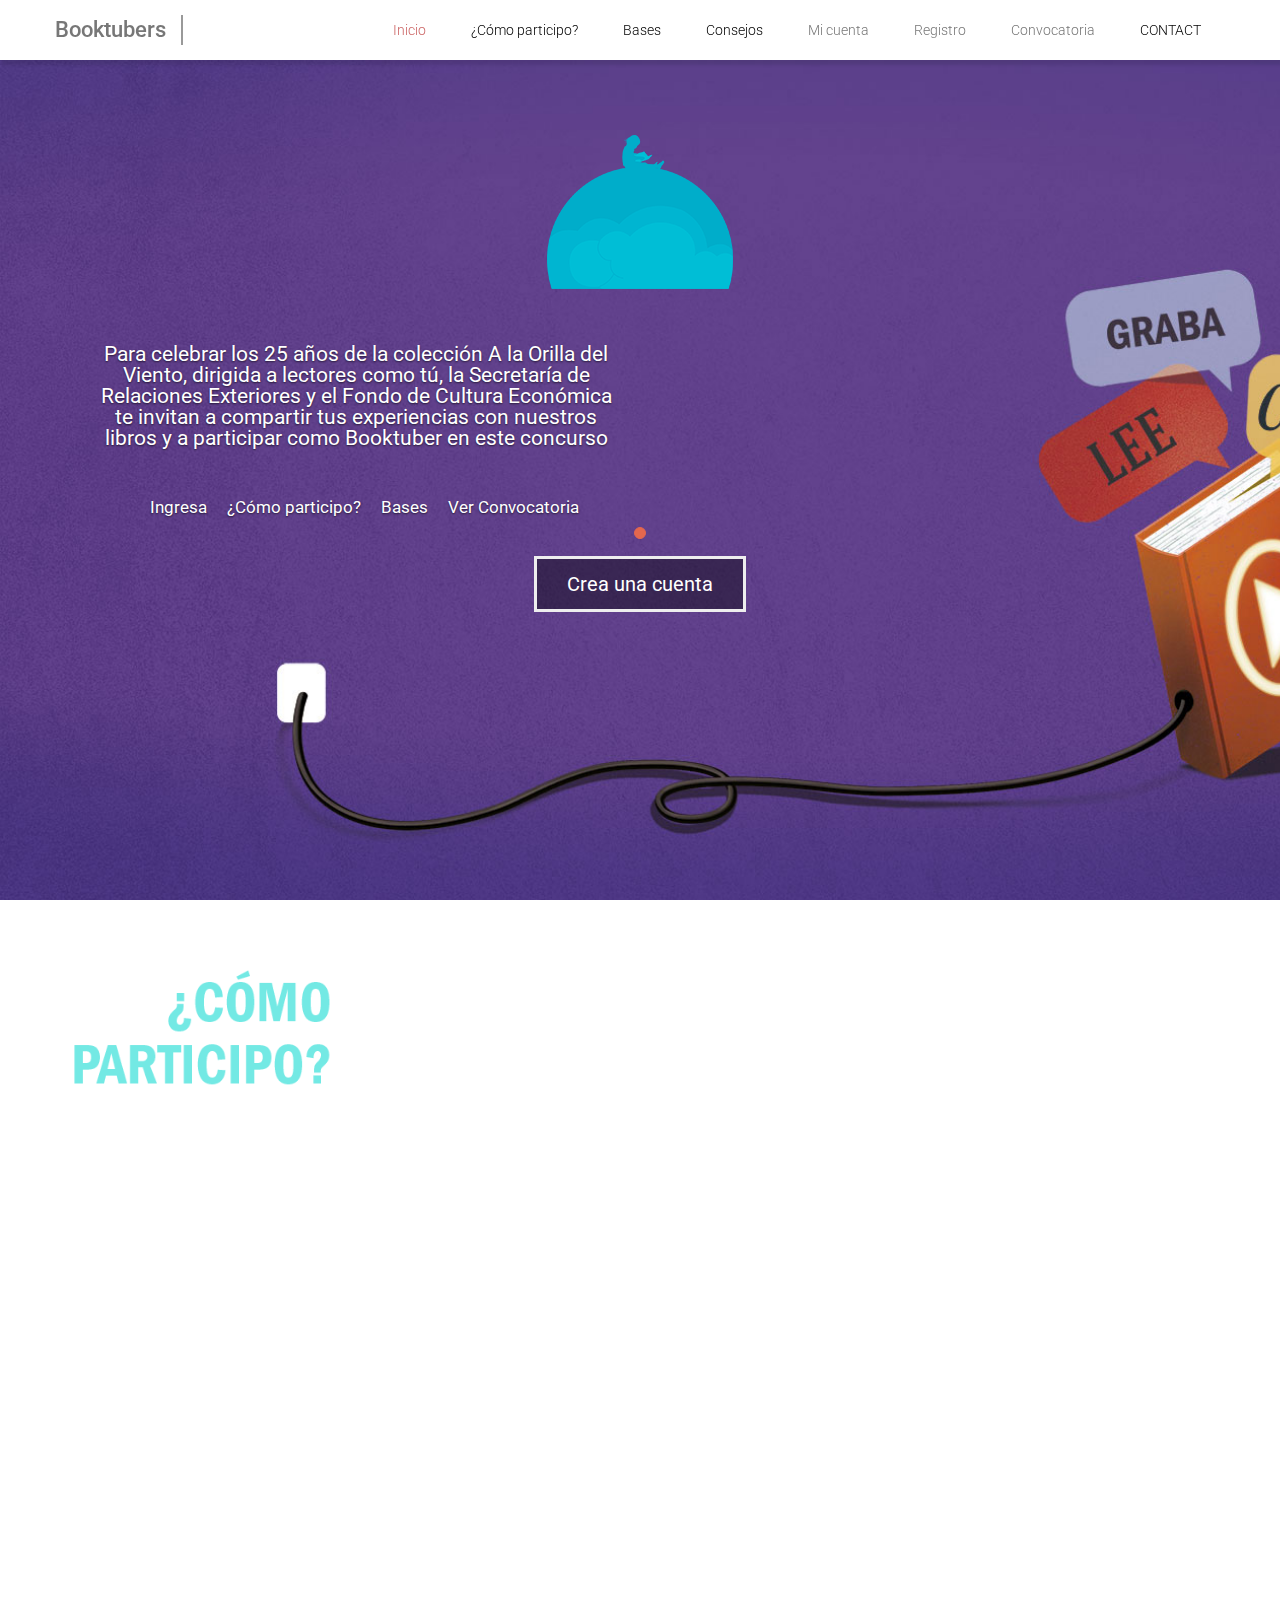
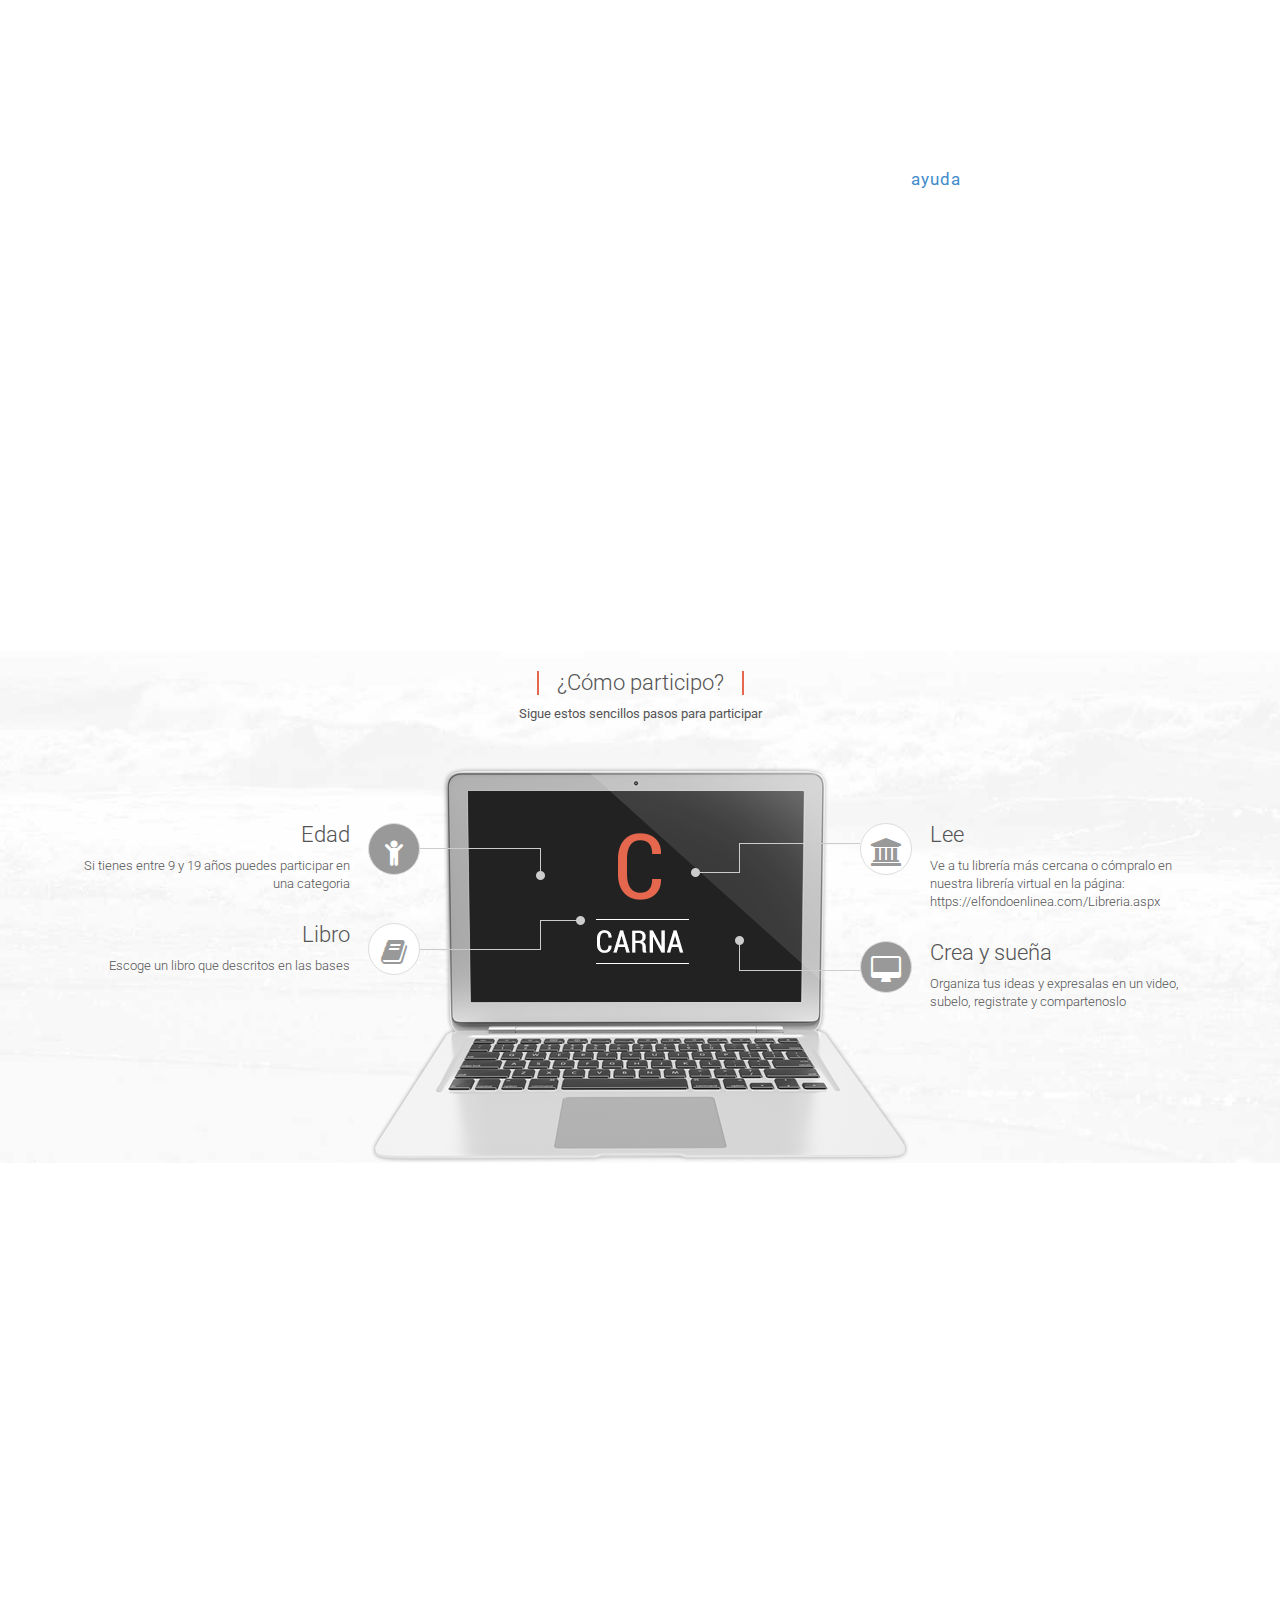
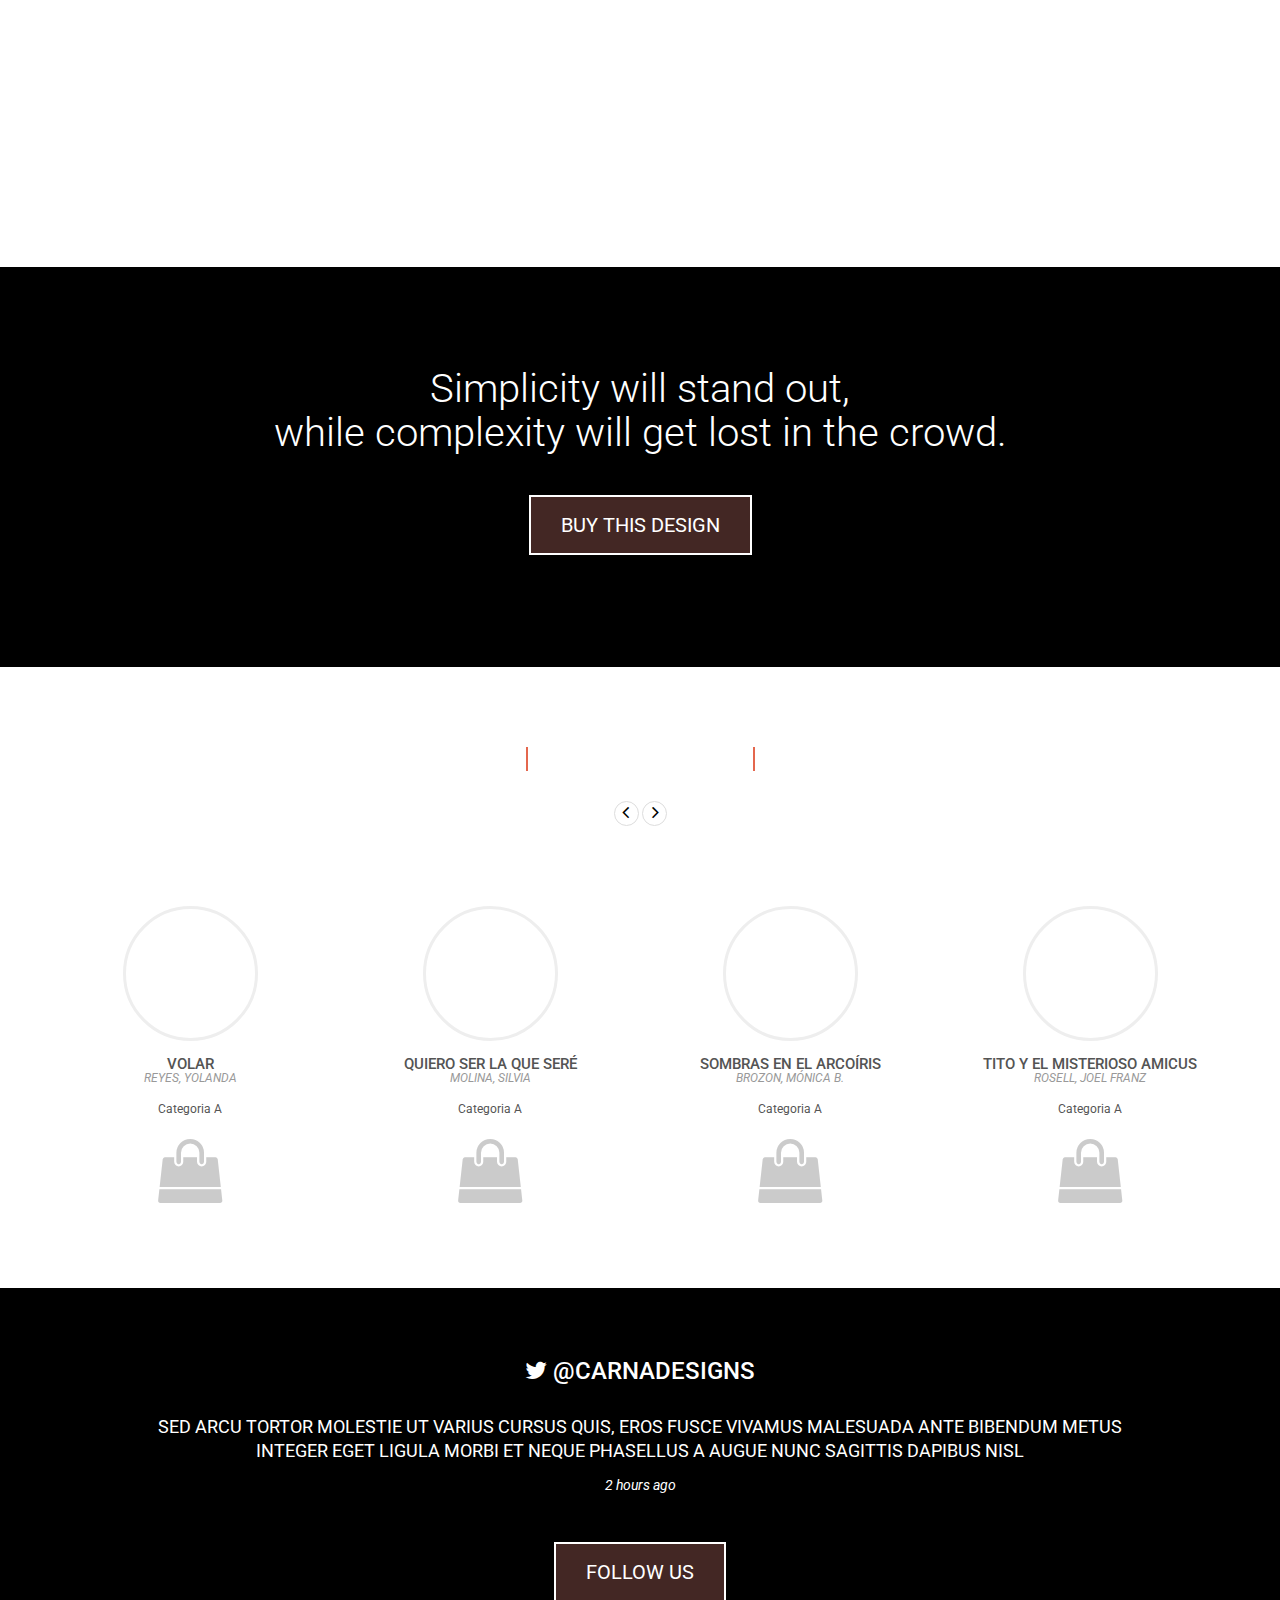
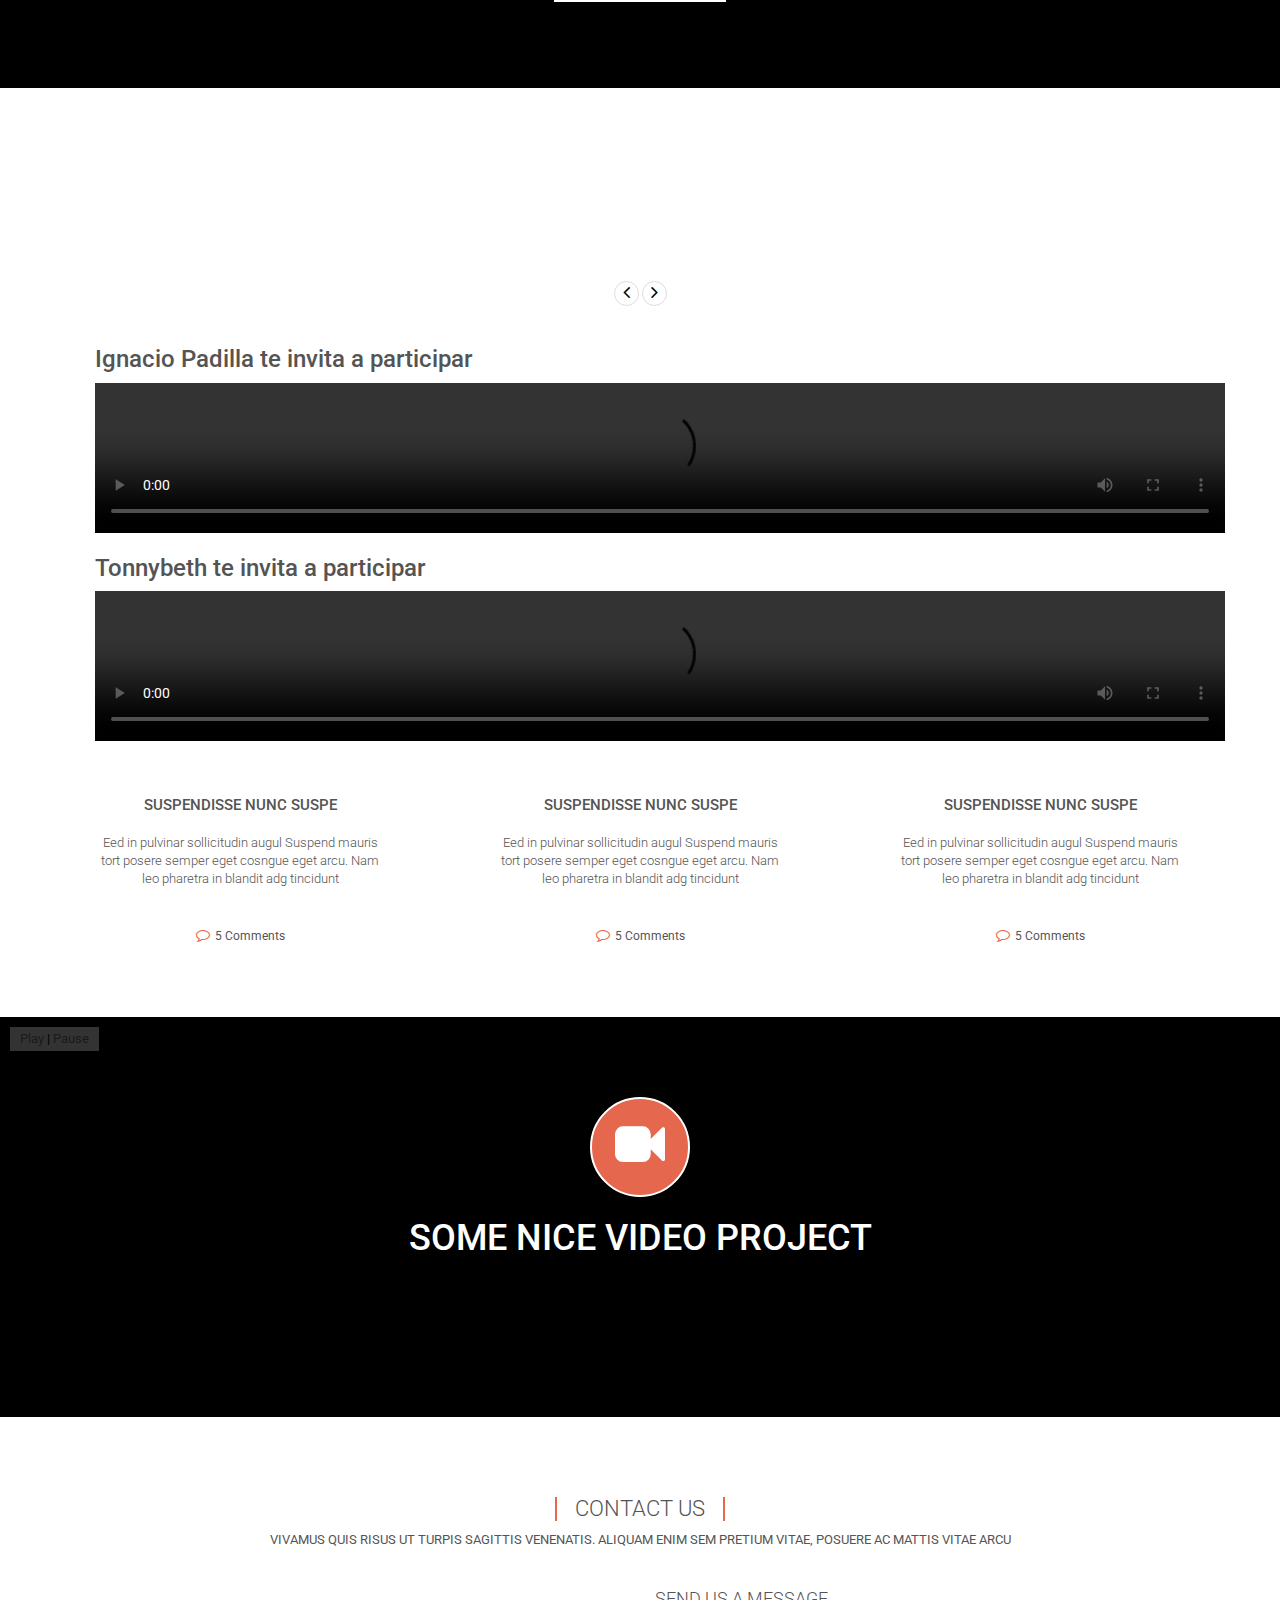
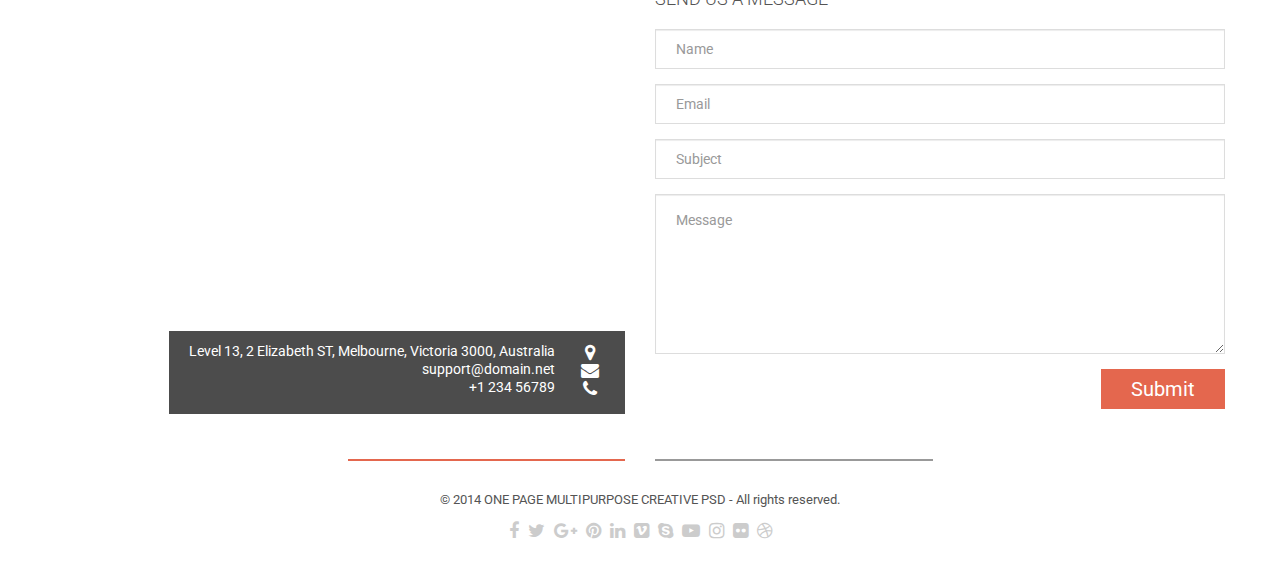
==== commit 57e9caa1: "xx" ====
--- a/pp/index.html
+++ b/pp/index.html
@@ -57,10 +57,10 @@
 <div id="home">
   <div id="homeSlider" class="carousel slide" data-ride="carousel">
     <div class="carousel-inner">
-      <div class="item active" style="background-image:url(images/Recursos/Librito-BT.png);">
+      <div class="item active" style="background-image:url(images/Recursos/Booktuber17-bg887.jpg);">
         <div class="container">
           <div class="carousel-caption">
-            <div class="slide-logo"><img src="images/Recursos/logo-nav.png" alt=""></div>
+            <div class="slide-logo"><img src="images/Recursos/logoOrilladelViento.png" alt=""></div>
             <div class="texto-intr">
               <p class="sltext">Para celebrar los 25 años de la colección A la Orilla del Viento, dirigida a lectores como tú, la Secretaría de Relaciones Exteriores y el Fondo de Cultura Económica te invitan a compartir tus experiencias con nuestros libros y a participar como Booktuber en este concurso</p>
               <ul class="lista-nav">
@@ -73,7 +73,7 @@
             <a class="getst" href="#" role="button">Crea una cuenta</a> </div>
         </div>
       </div>
-      <div class="item" style="background-image:url(images/Recursos/Librito-BT.png);">
+      <!--<div class="item" style="background-image:url(images/Recursos/Librito-BT.png);">
         <div class="container">
           <div class="carousel-caption">
             <div class="slide-logo"><img src="images/Recursos/logo-nav.png" alt=""></div>
@@ -87,12 +87,12 @@
             </div>
             <a class="getst" href="#" role="button">Ver convocatoria</a> </div>
         </div>
-      </div>
+      </div>-->
     </div>
     <!-- Indicators -->
     <ol class="carousel-indicators">
       <li data-target="#homeSlider" data-slide-to="0" class="active"></li>
-      <li data-target="#homeSlider" data-slide-to="1"></li>
+      <!--<li data-target="#homeSlider" data-slide-to="1"></li>-->
     </ol>
   </div>
 </div>
@@ -144,7 +144,6 @@
           	                </li>
           	                <li> Regístrate en nuestra página www.fondodeculturaeconomica.com y sube el enlace de tu video.
                                   Asegúrate de que funciona correctamente.
-
           	                </li>
                           <ol>
 
@@ -207,89 +206,96 @@
 <div class="aboutus" id="about">
   <div class="container lbla">
     <div class="clientsay">
-      <p>Consulta las bases, lee cuidadosamente y concursa</p>
+      <img src="images/Recursos/bases.png" alt="">
      </div>
     <div class="row">
       <div class="col-md-4">
-        <div class="about_item">
-          <h3 class="about_title hilight">WHO WE ARE</h3>
+        <div class="txt_bases">
+          <ul>
+            <li>
+              A. La convocatoria estará abierta a participantes de 9 a 19 años de edad, con un video en
+              idioma español, sin importar el territorio geográfico en el que residan. La participación en
+              este concurso implica la total aceptación de las bases de esta convocatoria.
+            </li>
+            <li>
+              B. El premio del concurso Booktubers 2017 #LeoyCompartoFCE consistirá en un
+            reconocimiento, una tableta, un paquete de libros del FCE y un taller en el Centro de
+            Cultura Digital.
+            </li>
+            <li>
+              C. El video deberá ser de 1 a 3 minutos de duración, de no ser así, será descalificado. Se
+              valorarán las opiniones personales de los participantes más que los resúmenes de los
+              libros
+            </li>
+            <li>
+              D. Se descalificarán aquellos videos que se limiten a contar la trama, específicamente
+              el final.
+            </li>
+          </ul>
+        </div>
+        <!-- carousel con libros<div class="about_item">
+          <h3 class="about_title hilight">Libros participantes</h3>
           <div class="who_weare">
             <div class="whbanner carousel slide" id="whBanner">
-              <!-- Carousel items -->
+              <!-- Carousel items
               <div class="carousel-inner">
-                <div class="item active"> <img src="http://placehold.it/768x498" alt=""> </div>
-                <!--/item-->
-                <div class="item"> <img src="http://placehold.it/768x498" alt=""> </div>
-                <!--/item-->
-                <div class="item"> <img src="http://placehold.it/768x498" alt=""> </div>
-                <!--/item-->
-              </div>
-              <!--/carousel-inner-->
+                <div class="item active"> <img src="https://www.fondodeculturaeconomica.com/portadas/FEP/1000/FG10555.jpg" alt=""> </div>
+                <!--/item--
+                <div class="item"> <img src="https://www.fondodeculturaeconomica.com/portadas/FEP/1000/FG10544.jpg" alt=""> </div>
+                <!--/item--
+                <div class="item"> <img src="https://www.fondodeculturaeconomica.com/portadas/FEP/1000/FG10395.jpg" alt=""> </div>
+                <!--/item-
+              </div>
+              <!--/carousel-inner
               <a class="left-control" href="#whBanner" data-slide="prev"><i class="fa fa-angle-left"></i></a> <a class="right-control" href="#whBanner" data-slide="next"><i class="fa  fa-angle-right"></i></a> </div>
             <p>Fusce velit est, blandit quis, scelerisque nec, faucibus quis ips Fusce in nisl ut elit ultrices hendrerit.</p>
             <p>Suspendisse lobortis ante accumsan est. Vivamus scelerisqu accumsan dolor.Aenean diam felis, pulvinar at, pellentes qued sed aliquet vel tellus.</p>
           </div>
         </div>
+      -->
       </div>
       <div class="col-md-4">
-        <div class="choos_us">
-          <h3  class="about_title">WHY CHOOSE US</h3>
-          <div class="whchoise">
-            <p>Class aptent taciti sociosqu ad litora torquent per conubia nos aper inceptos himenaeos. Vivamus eget risus. </p>
-            <ul class="timeline">
+        <div class="txt_bases">
+            <ul>
               <li>
-                <div class="timeline-badge">27</div>
-                <div class="timeline-panel">
-                  <h4>Clients <br>
-                    Worldwide</h4>
-                </div>
-              </li>
-              <li class="timeline-inverted">
-                <div class="timeline-badge">362</div>
-                <div class="timeline-panel">
-                  <h4 >Projects <br>
-                    Finished</h4>
-                </div>
+                E. Cada participante deberá ser registrado en nuestra página
+                www.fondodeculturaeconomica.com por un adulto responsable
               </li>
               <li>
-                <div class="timeline-badge">14</div>
-                <div class="timeline-panel">
-                  <h4>Awards <br>
-                    Won</h4>
-                </div>
+                F. Los videos se recibirán desde el 1 de septiembre de 2017 hasta el 31 de enero de 2018.
+                No se aceptarán extemporáneos bajo ninguna circunstancia.
               </li>
-              <li class="timeline-inverted">
-                <div class="timeline-badge">10K</div>
-                <div class="timeline-panel">
-                  <h4 >Hours Of <br>
-                    Work Done</h4>
-                </div>
+              <li>
+                G. El Fondo de Cultura Económica designará un jurado compuesto por cinco prestigiosos
+                autores y booktubers que elegirán dos videos ganadores, uno por cada categoría, y
+                otorgarán menciones honoríficas si así lo consideran.
               </li>
             </ul>
-          </div>
+
+
         </div>
       </div>
       <div class="col-md-4">
-        <div class="the_process">
-          <h3 class="about_title">THE PROCESS</h3>
-          <ul class="process">
+        <div class="txt_bases">
+          <ul>
             <li>
-              <div class="process-title">
-                <div class="process-badge"><i class="fa fa-magic"></i></div>
-                Brainstorming & Planning</div>
-              <p>Semper eget Donec eget tellus. Maecenas non dolo acnunc malesuada elementum. Suspendisse elit</p>
-            </li>
-            <li class="inverted">
-              <div class="process-title">
-                <div class="process-badge"><i class="fa fa-coffee"></i></div>
-                Brainstorming & Planning</div>
-              <p>Semper eget Donec eget tellus. Maecenas non dolo acnunc malesuada elementum. Suspendisse elit</p>
-            </li>
+              H. El fallo del jurado será inapelable y se dará a conocer por correo electrónico a los
+              participantes el 16 de marzo de 2018, en la página del FCE y en las redes sociales. Ese
+              mismo día se dará a conocer el lugar de la ceremonia de premiación, la cual se llevará a
+              cabo el 31 de marzo de 2018.
+              </li>
             <li>
-              <div class="process-title">
-                <div class="process-badge"><i class="fa fa-rocket"></i></div>
-                Brainstorming & Planning</div>
-              <p>Semper eget Donec eget tellus. Maecenas non dolo acnunc malesuada elementum. Suspendisse elit</p>
+              I. Cualquier caso no previsto en esta convocatoria será resuelto por el Fondo de Cultura
+            Económica
+            </li>
+            <li>
+              J. Los datos personales de los participantes son de carácter confidencial, y así serán tratados
+            de conformidad con las disposiciones jurídicas aplicables
+            </li>
+            <li>
+              K. En caso de dudas, pueden comunicarse a las oficinas del Fondo de Cultura Económica
+            en el teléfono 5554491800 o a los correos edigital@fondodeculturaeconomica.com y
+            hdelarosa@fondodeculturaeconomica.com
             </li>
           </ul>
         </div>
@@ -302,7 +308,7 @@
 <!-- Parallax
     ================================================== -->
 <div class="parallax parallax_a">
-  <div class="container">
+  <div class="container lbla">
     <h2>Simplicity will stand out,<br>
       while complexity will get lost in the crowd.</h2>
     <a href="#" class="plink">BUY THIS DESIGN</a> </div>
@@ -311,10 +317,10 @@
 
 <!-- Our Team Section
     ================================================== -->
-<div class="ourteam" id="team">
-  <div class="container">
+<div class="ourteam" id="">
+  <div class="container lbla">
     <div class="head_section">
-      <h2>MEET THE CREATIVE PEOPLE</h2>
+      <h2>Libros participantes</h2>
       <div class="team-carousel-control"> <a class="left" href="#team-carousel" data-slide="prev"><i class=" fa fa-angle-left"></i></a> <a class="right" href="#team-carousel" data-slide="next"><i class="fa fa-angle-right"></i></a> </div>
     </div>
   </div>
@@ -326,198 +332,171 @@
             <div class="row">
               <div class="col-sm-3">
                 <div class="member">
-                  <div class="photo"> <img  src="http://placehold.it/178x177" alt="" class="img-circle"  /> </div>
-                  <div class="info">
-                    <h4 class="name">JENNIFER ALEXA</h4>
-                    <span class="designation">MANAGING DIRECTOR</span>
-                    <p>Sed in pulvinar sollicitudin augul Suspend mauris tortor, posuere ut, semper</p>
-                    <ul class="member_social">
-                      <li><a href="#"><i class="fa fa-facebook"></i></a></li>
-                      <li><a href="#"><i class="fa fa-twitter"></i></a></li>
-                      <li><a href="#"><i class="fa fa-google-plus"></i></a></li>
-                      <li><a href="#"><i class="fa fa-instagram"></i></a></li>
-                      <li><a href="#"><i class="fa fa-dribbble"></i></a></li>
-                      <li><a href="#"><i class="fa fa-linkedin"></i></a></li>
-                    </ul>
-                  </div>
-                </div>
-              </div>
-              <div class="col-sm-3">
-                <div class="member">
-                  <div class="photo"> <img  src="http://placehold.it/178x178" alt="" class="img-circle"  /> </div>
-                  <div class="info">
-                    <h4 class="name">JOHN SMITH</h4>
-                    <span class="designation">TECHNICAL DIRECTOR</span>
-                    <p>Sed in pulvinar sollicitudin augul Suspend mauris tortor, posuere ut, semper</p>
-                    <ul class="member_social">
-                      <li><a href="#"><i class="fa fa-facebook"></i></a></li>
-                      <li><a href="#"><i class="fa fa-twitter"></i></a></li>
-                      <li><a href="#"><i class="fa fa-google-plus"></i></a></li>
-                      <li><a href="#"><i class="fa fa-instagram"></i></a></li>
-                      <li><a href="#"><i class="fa fa-dribbble"></i></a></li>
-                      <li><a href="#"><i class="fa fa-linkedin"></i></a></li>
-                    </ul>
-                  </div>
-                </div>
-              </div>
-              <div class="col-sm-3">
-                <div class="member">
-                  <div class="photo"> <img  src="http://placehold.it/178x178" alt="" class="img-circle" /> </div>
-                  <div class="info">
-                    <h4 class="name">THOMAS HANS</h4>
-                    <span class="designation">WEB DEVELOPER</span>
-                    <p>Sed in pulvinar sollicitudin augul Suspend mauris tortor, posuere ut, semper</p>
-                    <ul class="member_social">
-                      <li><a href="#"><i class="fa fa-facebook"></i></a></li>
-                      <li><a href="#"><i class="fa fa-twitter"></i></a></li>
-                      <li><a href="#"><i class="fa fa-google-plus"></i></a></li>
-                      <li><a href="#"><i class="fa fa-instagram"></i></a></li>
-                      <li><a href="#"><i class="fa fa-dribbble"></i></a></li>
-                      <li><a href="#"><i class="fa fa-linkedin"></i></a></li>
-                    </ul>
-                  </div>
-                </div>
-              </div>
-              <div class="col-sm-3">
-                <div class="member">
-                  <div class="photo"> <img  src="http://placehold.it/178x178" alt="" class="img-circle"  /> </div>
-                  <div class="info">
-                    <h4 class="name">LISA NANCY</h4>
-                    <span class="designation">FRONT-END DESIGNER</span>
-                    <p>Sed in pulvinar sollicitudin augul Suspend mauris tortor, posuere ut, semper</p>
-                    <ul class="member_social">
-                      <li><a href="#"><i class="fa fa-facebook"></i></a></li>
-                      <li><a href="#"><i class="fa fa-twitter"></i></a></li>
-                      <li><a href="#"><i class="fa fa-google-plus"></i></a></li>
-                      <li><a href="#"><i class="fa fa-instagram"></i></a></li>
-                      <li><a href="#"><i class="fa fa-dribbble"></i></a></li>
-                      <li><a href="#"><i class="fa fa-linkedin"></i></a></li>
+                  <div class="photo"> <img  src="https://www.fondodeculturaeconomica.com/portadas/FEP/1000/FG10555.jpg" alt="" class="img-circle"  /> </div>
+                  <div class="info">
+                    <h4 class="name">Volar</h4>
+                    <span class="designation">Reyes, Yolanda</span>
+                    <p>Categoria A </p>
+                    <ul class="member_social">
+                      <li><a href="https://elfondoenlinea.com/Detalle.aspx?ctit=100421L"><i class="fa fa-shopping-bag fa-4x" aria-hidden="true"></i></a></li>
+                    </ul>
+                  </div>
+                </div>
+              </div>
+              <div class="col-sm-3">
+                <div class="member">
+                  <div class="photo"> <img  src="https://www.fondodeculturaeconomica.com/portadas/FEP/1000/FG10536.jpg" alt="" class="img-circle"  /> </div>
+                  <div class="info">
+                    <h4 class="name">Quiero ser la que seré</h4>
+                    <span class="designation">Molina, Silvia</span>
+                    <p>Categoria A </p>
+                    <ul class="member_social">
+                      <li><a href="https://elfondoenlinea.com/Detalle.aspx?ctit=100419L"><i class="fa fa-shopping-bag fa-4x" aria-hidden="true"></i></a></li>
+                    </ul>
+                  </div>
+                </div>
+              </div>
+              <div class="col-sm-3">
+                <div class="member">
+                  <div class="photo"> <img  src="https://www.fondodeculturaeconomica.com/portadas/FEP/1000/FG10512.jpg" alt="" class="img-circle" /> </div>
+                  <div class="info">
+                    <h4 class="name">Sombras en el arcoíris</h4>
+                    <span class="designation">Brozon, Mónica B.</span>
+                    <p>Categoria A </p>
+                    <ul class="member_social">
+                      <li><a href="https://elfondoenlinea.com/Detalle.aspx?ctit=100417L"><i class="fa fa-shopping-bag fa-4x" aria-hidden="true"></i></a></li>
+                    </ul>
+                  </div>
+                </div>
+              </div>
+              <div class="col-sm-3">
+                <div class="member">
+                  <div class="photo"> <img  src="https://www.fondodeculturaeconomica.com/portadas/FEP/1000/FG10539.jpg" alt="" class="img-circle"  /> </div>
+                  <div class="info">
+                    <h4 class="name">Tito y el misterioso Amicus</h4>
+                    <span class="designation">Rosell, Joel Franz</span>
+                    <p>Categoria A </p>
+                    <ul class="member_social">
+                      <li><a href="https://elfondoenlinea.com/Detalle.aspx?ctit=100418L"><i class="fa fa-shopping-bag fa-4x" aria-hidden="true"></i></a></li>
                     </ul>
                   </div>
                 </div>
               </div>
             </div>
           </div>
-          <div class="item">
+          <div class="item ">
             <div class="row">
               <div class="col-sm-3">
                 <div class="member">
-                  <div class="photo"> <img  src="http://placehold.it/178x177" alt=""  class="img-circle" /> </div>
-                  <div class="info">
-                    <h4 class="name">JENNIFER ALEXA</h4>
-                    <span class="designation">MANAGING DIRECTOR</span>
-                    <p>Sed in pulvinar sollicitudin augul Suspend mauris tortor, posuere ut, semper</p>
-                    <ul class="member_social">
-                      <li><a href="#"><i class="fa fa-facebook"></i></a></li>
-                      <li><a href="#"><i class="fa fa-twitter"></i></a></li>
-                      <li><a href="#"><i class="fa fa-google-plus"></i></a></li>
-                      <li><a href="#"><i class="fa fa-instagram"></i></a></li>
-                      <li><a href="#"><i class="fa fa-dribbble"></i></a></li>
-                      <li><a href="#"><i class="fa fa-linkedin"></i></a></li>
-                    </ul>
-                  </div>
-                </div>
-              </div>
-              <div class="col-sm-3">
-                <div class="member">
-                  <div class="photo"> <img  src="http://placehold.it/178x178" alt="" class="img-circle"  /> </div>
-                  <div class="info">
-                    <h4 class="name">JOHN SMITH</h4>
-                    <span class="designation">TECHNICAL DIRECTOR</span>
-                    <p>Sed in pulvinar sollicitudin augul Suspend mauris tortor, posuere ut, semper</p>
-                    <ul class="member_social">
-                      <li><a href="#"><i class="fa fa-facebook"></i></a></li>
-                      <li><a href="#"><i class="fa fa-twitter"></i></a></li>
-                      <li><a href="#"><i class="fa fa-google-plus"></i></a></li>
-                      <li><a href="#"><i class="fa fa-instagram"></i></a></li>
-                      <li><a href="#"><i class="fa fa-dribbble"></i></a></li>
-                      <li><a href="#"><i class="fa fa-linkedin"></i></a></li>
-                    </ul>
-                  </div>
-                </div>
-              </div>
-              <div class="col-sm-3">
-                <div class="member">
-                  <div class="photo"> <img  src="http://placehold.it/178x178" alt="" class="img-circle"  /> </div>
-                  <div class="info">
-                    <h4 class="name">THOMAS HANS</h4>
-                    <span class="designation">WEB DEVELOPER</span>
-                    <p>Sed in pulvinar sollicitudin augul Suspend mauris tortor, posuere ut, semper</p>
-                    <ul class="member_social">
-                      <li><a href="#"><i class="fa fa-facebook"></i></a></li>
-                      <li><a href="#"><i class="fa fa-twitter"></i></a></li>
-                      <li><a href="#"><i class="fa fa-google-plus"></i></a></li>
-                      <li><a href="#"><i class="fa fa-instagram"></i></a></li>
-                      <li><a href="#"><i class="fa fa-dribbble"></i></a></li>
-                      <li><a href="#"><i class="fa fa-linkedin"></i></a></li>
-                    </ul>
-                  </div>
-                </div>
-              </div>
-              <div class="col-sm-3">
-                <div class="member">
-                  <div class="photo"> <img  src="http://placehold.it/178x178" alt="" class="img-circle"  /> </div>
-                  <div class="info">
-                    <h4 class="name">LISA NANCY</h4>
-                    <span class="designation">FRONT-END DESIGNER</span>
-                    <p>Sed in pulvinar sollicitudin augul Suspend mauris tortor, posuere ut, semper</p>
-                    <ul class="member_social">
-                      <li><a href="#"><i class="fa fa-facebook"></i></a></li>
-                      <li><a href="#"><i class="fa fa-twitter"></i></a></li>
-                      <li><a href="#"><i class="fa fa-google-plus"></i></a></li>
-                      <li><a href="#"><i class="fa fa-instagram"></i></a></li>
-                      <li><a href="#"><i class="fa fa-dribbble"></i></a></li>
-                      <li><a href="#"><i class="fa fa-linkedin"></i></a></li>
+                  <div class="photo"> <img  src="https://www.fondodeculturaeconomica.com/portadas/FEP/9000/FG9440.jpg" alt="" class="img-circle"  /> </div>
+                  <div class="info">
+                    <h4 class="name">El cristal con que se mira</h4>
+                    <span class="designation">Molina, Alicia</span>
+                    <p>Categoria B </p>
+                    <ul class="member_social">
+                      <li><a href="https://elfondoenlinea.com/Detalle.aspx?ctit=100395L"><i class="fa fa-shopping-bag fa-4x" aria-hidden="true"></i></a></li>
+                    </ul>
+                  </div>
+                </div>
+              </div>
+              <div class="col-sm-3">
+                <div class="member">
+                  <div class="photo"> <img  src="https://www.fondodeculturaeconomica.com/portadas/FEP/5000/FG5680.jpg" alt="" class="img-circle"  /> </div>
+                  <div class="info">
+                    <h4 class="name">Los muchachos no escriben historias de amor</h4>
+                    <span class="designation">Keaney, Brian</span>
+                    <p>Categoria B </p>
+                    <ul class="member_social">
+                      <li><a href="https://elfondoenlinea.com/Detalle.aspx?ctit=100145L"><i class="fa fa-shopping-bag fa-4x" aria-hidden="true"></i></a></li>
+                    </ul>
+                  </div>
+                </div>
+              </div>
+              <div class="col-sm-3">
+                <div class="member">
+                  <div class="photo"> <img  src="https://www.fondodeculturaeconomica.com/portadas/FEP/1000/FG10544.jpg" alt="" class="img-circle" /> </div>
+                  <div class="info">
+                    <h4 class="name">La Casa de los Tres Perros</h4>
+                    <span class="designation">Cadena Rubio, Agustín</span>
+                    <p>Categoria B </p>
+                    <ul class="member_social">
+                      <li><a href="https://elfondoenlinea.com/Detalle.aspx?ctit=100420L"><i class="fa fa-shopping-bag fa-4x" aria-hidden="true"></i></a></li>
+                    </ul>
+                  </div>
+                </div>
+              </div>
+              <div class="col-sm-3">
+                <div class="member">
+                  <div class="photo"> <img  src="https://www.fondodeculturaeconomica.com/portadas/FEP/9000/FG9223.jpg" alt="" class="img-circle"  /> </div>
+                  <div class="info">
+                    <h4 class="name">Reckless. El goyl de jade</h4>
+                    <span class="designation">Funke, Cornelia, y Lionel Wigram</span>
+                    <p>Categoria B </p>
+                    <ul class="member_social">
+                      <li><a href="https://elfondoenlinea.com/Detalle.aspx?ctit=100392L"><i class="fa fa-shopping-bag fa-4x" aria-hidden="true"></i></a></li>
                     </ul>
                   </div>
                 </div>
               </div>
             </div>
           </div>
-        </div>
-      </div>
-    </div>
-    <div class="row">
-      <div class="col-sm-2">
-        <div class="chart-wrap">
-          <div class="chart" data-dimension="120" data-text="75%" data-info="" data-width="15" data-fontsize="16" data-percent="75" data-fgcolor="#e4674e" data-bgcolor="#eee"></div>
-          <h4>WEB / MOBILE<br>
-            APP DEVELOPMENT</h4>
-        </div>
-      </div>
-      <div class="col-sm-2">
-        <div class="chart-wrap">
-          <div class="chart" data-dimension="120" data-text="85%" data-info="" data-width="15" data-fontsize="16" data-percent="75" data-fgcolor="#999999" data-bgcolor="#eee"></div>
-          <h4>RESPONSIVE WEB <br>
-            DESIGN</h4>
-        </div>
-      </div>
-      <div class="col-sm-2">
-        <div class="chart-wrap">
-          <div class="chart" data-dimension="120" data-text="85%" data-info="" data-width="15" data-fontsize="16" data-percent="85" data-fgcolor="#999999" data-bgcolor="#eee"></div>
-          <h4>SEO & SOCIAL <br>
-            MARKETING</h4>
-        </div>
-      </div>
-      <div class="col-sm-2">
-        <div class="chart-wrap">
-          <div class="chart" data-dimension="120" data-text="98%" data-info="" data-width="15" data-fontsize="16" data-percent="98" data-fgcolor="#999999" data-bgcolor="#eee"></div>
-          <h4>WORDPRESS & <br>
-            HTML / CSS</h4>
-        </div>
-      </div>
-      <div class="col-sm-2">
-        <div class="chart-wrap">
-          <div class="chart" data-dimension="120" data-text="90%" data-info="" data-width="15" data-fontsize="16" data-percent="90" data-fgcolor="#999999" data-bgcolor="#eee"></div>
-          <h4>FRONT-END<br>
-            DEVELOPMENT</h4>
-        </div>
-      </div>
-      <div class="col-sm-2">
-        <div class="chart-wrap">
-          <div class="chart" data-dimension="120" data-text="65%" data-info="" data-width="15" data-fontsize="16" data-percent="65" data-fgcolor="#999999" data-bgcolor="#eee"></div>
-          <h4>PHOTOGRAPHY<br>
-            & OTHERS</h4>
+          <div class="item ">
+            <div class="row">
+              <div class="col-sm-3">
+                <div class="member">
+                  <div class="photo"> <img  src="https://www.fondodeculturaeconomica.com/portadas/FEP/1000/FG10555.jpg" alt="" class="img-circle"  /> </div>
+                  <div class="info">
+                    <h4 class="name">Volar</h4>
+                    <span class="designation">Reyes, Yolanda</span>
+                    <p>Categoria C </p>
+                    <ul class="member_social">
+                      <li><a href="https://elfondoenlinea.com/Detalle.aspx?ctit=100421L"><i class="fa fa-shopping-bag fa-4x" aria-hidden="true"></i></a></li>
+                    </ul>
+                  </div>
+                </div>
+              </div>
+              <div class="col-sm-3">
+                <div class="member">
+                  <div class="photo"> <img  src="https://www.fondodeculturaeconomica.com/portadas/FEP/1000/FG10536.jpg" alt="" class="img-circle"  /> </div>
+                  <div class="info">
+                    <h4 class="name">Quiero ser la que seré</h4>
+                    <span class="designation">Molina, Silvia</span>
+                    <p>Categoria C </p>
+                    <ul class="member_social">
+                      <li><a href="https://elfondoenlinea.com/Detalle.aspx?ctit=100419L"><i class="fa fa-shopping-bag fa-4x" aria-hidden="true"></i></a></li>
+                    </ul>
+                  </div>
+                </div>
+              </div>
+              <div class="col-sm-3">
+                <div class="member">
+                  <div class="photo"> <img  src="https://www.fondodeculturaeconomica.com/portadas/FEP/1000/FG10512.jpg" alt="" class="img-circle" /> </div>
+                  <div class="info">
+                    <h4 class="name">Sombras en el arcoíris</h4>
+                    <span class="designation">Brozon, Mónica B.</span>
+                    <p>Categoria C </p>
+                    <ul class="member_social">
+                      <li><a href="https://elfondoenlinea.com/Detalle.aspx?ctit=100417L"><i class="fa fa-shopping-bag fa-4x" aria-hidden="true"></i></a></li>
+                    </ul>
+                  </div>
+                </div>
+              </div>
+              <div class="col-sm-3">
+                <div class="member">
+                  <div class="photo"> <img  src="https://www.fondodeculturaeconomica.com/portadas/FEP/1000/FG10539.jpg" alt="" class="img-circle"  /> </div>
+                  <div class="info">
+                    <h4 class="name">Tito y el misterioso Amicus</h4>
+                    <span class="designation">Rosell, Joel Franz</span>
+                    <p>Categoria C </p>
+                    <ul class="member_social">
+                      <li><a href="https://elfondoenlinea.com/Detalle.aspx?ctit=100418L"><i class="fa fa-shopping-bag fa-4x" aria-hidden="true"></i></a></li>
+                    </ul>
+                  </div>
+                </div>
+              </div>
+            </div>
+          </div>
+
         </div>
       </div>
     </div>
@@ -537,210 +516,37 @@
 </div>
 <!-- / Parallax Close Close -->
 
-<!-- PORTFOLIO Section
-    ================================================== -->
-<div class="portfolio" id="portfolio">
+<div class="clearfix"></div>
+
+<!--BLOG Section
+    ================================================== -->
+<div class="blog" id="team">
   <div class="container">
-    <div class="head_section">
-      <h2>OUR CREATIVE PORTFOLIO</h2>
-      <p>VIVAMUS QUIS RISUS UT TURPIS SAGITTIS VENENATIS. ALIQUAM ENIM SEM PRETIUM VITAE, POSUERE AC MATTIS VITAE ARCU</p>
-    </div>
-  </div>
-  <div class="folio">
-    <ul class="option-set clearfix" id="portfolioFilter">
-      <li><a href="#" data-filter="*" class="current">ALL</a></li>
-      <li><a href="#" data-filter=".branding">BRANDING</a></li>
-      <li><a href="#" data-filter=".web">WEB</a></li>
-      <li><a href="#" data-filter=".logo">LOGO DESIGN</a></li>
-      <li><a href="#" data-filter=".photography">PHOTOGRAPHY</a></li>
-      <li><a href="#" data-filter=".recent">MOST RECENT</a></li>
-    </ul>
-    <div class="portfolioContainer">
-      <div class="item people web">
-        <div class="pimg-wrap"> <img src="http://placehold.it/600x450" alt="image">
-          <div class="pmask"><a href="#"> <i class="fa fa-leaf"></i> <span>LOGO DESIGN</span> </a></div>
-        </div>
-      </div>
-      <div class="item branding recent">
-        <div class="pimg-wrap"> <img src="http://placehold.it/600x450" alt="image">
-          <div class="pmask"> <a href="#"> <i class="fa fa-leaf"></i> <span>LOGO DESIGN</span> </a></div>
-        </div>
-      </div>
-      <div class="item people web">
-        <div class="pimg-wrap"> <img src="http://placehold.it/600x450" alt="image">
-          <div class="pmask"><a href="#"> <i class="fa fa-leaf"></i> <span>LOGO DESIGN</span> </a></div>
-        </div>
-      </div>
-      <div class="item branding photography">
-        <div class="pimg-wrap"> <img src="http://placehold.it/600x450" alt="image">
-          <div class="pmask"><a href="#"> <i class="fa fa-leaf"></i> <span>LOGO DESIGN</span> </a></div>
-        </div>
-      </div>
-      <div class="item recent web photography">
-        <div class="pimg-wrap"> <img src="http://placehold.it/600x450" alt="image">
-          <div class="pmask"> <a href="#"> <i class="fa fa-leaf"></i> <span>LOGO DESIGN</span> </a> </div>
-        </div>
-      </div>
-      <div class="item branding logo">
-        <div class="pimg-wrap"> <img src="http://placehold.it/600x450" alt="image">
-          <div class="pmask"> <a href="#"> <i class="fa fa-leaf"></i> <span>LOGO DESIGN</span> </a></div>
-        </div>
-      </div>
-      <div class="item photography">
-        <div class="pimg-wrap"> <img src="http://placehold.it/600x450" alt="image">
-          <div class="pmask"> <a href="#"> <i class="fa fa-leaf"></i> <span>LOGO DESIGN</span> </a></div>
-        </div>
-      </div>
-    </div>
-  </div>
-  <div class="clearfix"></div>
-  <div class="container">
-    <div class="head_section">
-      <h2>OUR CLIENTS LIST</h2>
-      <p>OUR CLIENTS WHO LOVE TO HIRE US FOR THEIR PROJECTS</p>
-    </div>
-    <ul class="client_logo">
-      <li><a href="#"><img src="images/logo-01.jpg" alt=""></a></li>
-      <li><a href="#"><img src="images/logo-02.jpg" alt=""></a></li>
-      <li><a href="#"><img src="images/logo-03.jpg" alt=""></a></li>
-      <li><a href="#"><img src="images/logo-04.jpg" alt=""></a></li>
-      <li><a href="#"><img src="images/logo-05.jpg" alt=""></a></li>
-    </ul>
-  </div>
-</div>
-<!-- / portfolio Close -->
-
-<div class="clearfix"></div>
-<!-- Parallax 03
-    ================================================== -->
-<div class="parallax parallax_c">
-  <div class="container">
-    <div class="quote-icon"><img alt="" src="images/quote.png"></div>
-    <div class="client-feed carousel slide" id="cfeed">
-      <!-- Carousel items -->
-      <div class="carousel-inner">
-        <div class="item active">
-          <div class="cfeed-item"> <span class="cfeed-pic"><img src="http://placehold.it/140x140" alt=""></span>
-            <div class="clearfix"></div>
-            <p>PELLENTESQUE EU LACUS VIVAMUS LOREM ARCU SEMPER EGET ULLAMCORPER UT BLANDIT SED NISI
-              SED LECTUS SED NON METUS VESTIBULUM EGET SED </p>
-          </div>
-        </div>
-        <!--/item-->
-        <div class="item">
-          <div class="cfeed-item"> <span class="cfeed-pic"><img src="http://placehold.it/140x140" alt=""></span>
-            <div class="clearfix"></div>
-            <p>PELLENTESQUE EU LACUS VIVAMUS LOREM ARCU SEMPER EGET ULLAMCORPER UT BLANDIT SED NISI
-              SED LECTUS SED NON METUS VESTIBULUM EGET SED </p>
-          </div>
-        </div>
-        <!--/item-->
-        <div class="item">
-          <div class="cfeed-item"> <span class="cfeed-pic"><img src="http://placehold.it/140x140" alt=""></span>
-            <div class="clearfix"></div>
-            <p>PELLENTESQUE EU LACUS VIVAMUS LOREM ARCU SEMPER EGET ULLAMCORPER UT BLANDIT SED NISI
-              SED LECTUS SED NON METUS VESTIBULUM EGET SED </p>
-          </div>
-        </div>
-        <!--/item-->
-      </div>
-      <!--/carousel-inner-->
-      <a class="left-control" href="#cfeed" data-slide="prev"><i class="fa fa-angle-left"></i></a> <a class="right-control" href="#cfeed" data-slide="next"><i class="fa  fa-angle-right"></i></a> </div>
-  </div>
-</div>
-<!-- / Parallax Close Close -->
-
-<div class="clearfix"></div>
-<!-- PRICE Section
-    ================================================== -->
-<div class="parice" id="parice">
-  <div class=" container">
-    <div class="head_section">
-      <h2>PRICING DETAILS</h2>
-    </div>
-    <div class="price-table">
-      <div class="row">
-        <div class=" col-md-3">
-          <div class="price-box">
-            <h2 class="ptitle">BASIC</h2>
-            <p class="pvalue"><sub>$</sub> 9.99 / MONTH</p>
-            <ul class="plist">
-              <li>Free Setup</li>
-              <li>3 Users</li>
-              <li>5 Projects</li>
-              <li>1 GB Storage</li>
-              <li>Nice Feature I</li>
-            </ul>
-            <span class="pbottom"> <a href="#">ORDER NOW</a></span> </div>
-        </div>
-        <div class=" col-md-3">
-          <div class="price-box">
-            <h2 class="ptitle">STANDARD</h2>
-            <p class="pvalue"><sub>$</sub> 19.99 / MONTH</p>
-            <ul class="plist">
-              <li>Free Setup</li>
-              <li>3 Users</li>
-              <li>5 Projects</li>
-              <li>1 GB Storage</li>
-              <li>Nice Feature I</li>
-            </ul>
-            <span class="pbottom"> <a href="#">ORDER NOW</a></span> </div>
-        </div>
-        <div class=" col-md-3">
-          <div class="price-box">
-            <h2 class="ptitle">PROFESSIONAL</h2>
-            <p class="pvalue"><sub>$</sub> 39.99 / MONTH</p>
-            <ul class="plist">
-              <li>Free Setup</li>
-              <li>3 Users</li>
-              <li>5 Projects</li>
-              <li>1 GB Storage</li>
-              <li>Nice Feature I</li>
-            </ul>
-            <span class="pbottom"> <a href="#">ORDER NOW</a></span> </div>
-        </div>
-        <div class=" col-md-3">
-          <div class="price-box">
-            <h2 class="ptitle">ULTIMATE</h2>
-            <p class="pvalue"><sub>$</sub> 59.99 / MONTH</p>
-            <ul class="plist">
-              <li>Free Setup</li>
-              <li>3 Users</li>
-              <li>5 Projects</li>
-              <li>1 GB Storage</li>
-              <li>Nice Feature I</li>
-            </ul>
-            <span class="pbottom"> <a href="#">ORDER NOW</a></span> </div>
-        </div>
-      </div>
-    </div>
-  </div>
-</div>
-<!-- / parice Close -->
-<div class="clearfix"></div>
-
-<!-- Parallax 04
-    ================================================== -->
-<div class="parallax parallax_d">
-  <div class="container">
-    <h2>CARNA LOVES THE WEB</h2>
-    <p> WE MAKE BEAUTIFUL APPLICATIONS AND WEBSITES THAT ARE BUILT TO LAST AND
-      THAT IS WHY OUR CLIENTS LOVES US </p>
-    <div class="clearfix"></div>
-    <a href="#" class="plink">BUY THIS DESIGN</a> </div>
-</div>
-<!-- / Parallax Close Close -->
-<div class="clearfix"></div>
-<!--BLOG Section
-    ================================================== -->
-<div class="blog" id="blog">
-  <div class="container">
-    <div class="head_section">
-      <h2>LATEST FROM BLOG</h2>
-      <p>VIVAMUS QUIS RISUS UT TURPIS SAGITTIS VENENATIS. ALIQUAM ENIM SEM PRETIUM VITAE, POSUERE AC MATTIS VITAE ARCU</p>
-      <div class="blog-carousel-control"> <a class="left fa fa-angle-left" href="#blogCarousel" data-slide="prev"></a> <a class="right fa fa-angle-right" href="#blogCarousel" data-slide="next"></a> </div>
-    </div>
+    <div class="head_section lbla">
+      <img src="images/Recursos/tips.png" alt="">
+    </div>
+    <div class="blog-carousel-control"> <a class="left fa fa-angle-left" href="#blogCarousel" data-slide="prev"></a> <a class="right fa fa-angle-right" href="#blogCarousel" data-slide="next"></a> </div>
     <div class="row">
+      <div class="videos_consejos">
+        <ul class="videos" style="list-style: none;">
+    <li><h3>Ignacio Padilla te invita a participar</h3>
+        <video width="100%" controls>
+          <source src="images/Recursos/Nacho_convocatoria.mp4" type="video/mp4">
+        Your browser does not support the video tag.
+        </video>
+    </li>
+    <li><h3>Tonnybeth te invita a participar</h3>
+        <video width="100%" controls>
+          <source src="images/Recursos/Tonnybeth_convocatoria.mp4" type="video/mp4">
+        Your browser does not support the video tag.
+        </video>
+    </li>
+</ul>
+
+      </div>
+      <div class="txt_consejos">
+
+      </div>
       <div id="blogCarousel" class="carousel slide" data-ride="carousel">
         <div class="carousel-inner">
           <div class="item active">
@@ -748,10 +554,6 @@
               <div class="col-sm-4">
                 <div class="post-item">
                   <div class="post-headre">
-                    <div class="post-seam">
-                      <div class="date"> <span>10</span> FEB </div>
-                      <div class="auther-pic"><img src="http://placehold.it/140x140" alt=""></div>
-                    </div>
                     <div class="post-image"> <a href="#"><i class="fa fa-film"></i></a> <img src="http://placehold.it/740x450" alt="" /></div>
                   </div>
                   <div class="post-content">
@@ -766,10 +568,6 @@
               <div class="col-sm-4">
                 <div class="post-item">
                   <div class="post-headre">
-                    <div class="post-seam">
-                      <div class="date"> <span>10</span> FEB </div>
-                      <div class="auther-pic"><img src="http://placehold.it/75x75" alt=""></div>
-                    </div>
                     <div class="post-image"> <a href="#"><i class="fa fa-film"></i></a> <img src="http://placehold.it/740x450" alt="" /></div>
                   </div>
                   <div class="post-content">
@@ -784,10 +582,6 @@
               <div class="col-sm-4">
                 <div class="post-item">
                   <div class="post-headre">
-                    <div class="post-seam">
-                      <div class="date"> <span>10</span> FEB </div>
-                      <div class="auther-pic"><img src="http://placehold.it/75x75" alt=""></div>
-                    </div>
                     <div class="post-image"> <a href="#"><i class="fa fa-film"></i></a> <img src="http://placehold.it/740x450" alt="" /></div>
                   </div>
                   <div class="post-content">
@@ -806,10 +600,6 @@
               <div class="col-sm-4">
                 <div class="post-item">
                   <div class="post-headre">
-                    <div class="post-seam">
-                      <div class="date"> <span>10</span> FEB </div>
-                      <div class="auther-pic"><img src="http://placehold.it/140x140" alt=""></div>
-                    </div>
                     <div class="post-image"> <a href="#"><i class="fa fa-film"></i></a> <img src="http://placehold.it/740x450" alt="" /></div>
                   </div>
                   <div class="post-content">
@@ -824,10 +614,6 @@
               <div class="col-sm-4">
                 <div class="post-item">
                   <div class="post-headre">
-                    <div class="post-seam">
-                      <div class="date"> <span>10</span> FEB </div>
-                      <div class="auther-pic"><img src="http://placehold.it/75x75" alt=""></div>
-                    </div>
                     <div class="post-image"> <a href="#"><i class="fa fa-film"></i></a> <img src="http://placehold.it/740x450" alt="" /></div>
                   </div>
                   <div class="post-content">
@@ -842,10 +628,6 @@
               <div class="col-sm-4">
                 <div class="post-item">
                   <div class="post-headre">
-                    <div class="post-seam">
-                      <div class="date"> <span>10</span> FEB </div>
-                      <div class="auther-pic"><img src="http://placehold.it/75x75" alt=""></div>
-                    </div>
                     <div class="post-image"> <a href="#"><i class="fa fa-film"></i></a> <img src="http://placehold.it/740x450" alt="" /></div>
                   </div>
                   <div class="post-content">
--- a/pp/css/booktubers.css
+++ b/pp/css/booktubers.css
@@ -1,5 +1,5 @@
 body{
-  background-color:#7401DF;
+  background: url(http://api.thumbr.it/whitenoise-361x370.png?background=4f3882ff&noise=63438e&density=100&opacity=72);
 }
 .slide-logo h1{
   color:#7401DF;
@@ -56,6 +56,26 @@
 .lista-nav{
     width: 60%;
   }
+.txt_bases{
+  font-size: 1.2em;
+  letter-spacing: 1.2px;
+  text-align: justify;
+  margin: auto;
+}
+.txt_bases ul{
+  clear: both;
+
+  list-style: none;
+  margin: 0;
+  padding: 0;
+}
+.txt_bases ul li {
+  width: 100%;
+  float: left;
+  line-height: 1.5em;
+  display: inline;
+  margin: 0 10px 0 0;
+}
 @media (min-width:768px)  {
 
 .navbar {
